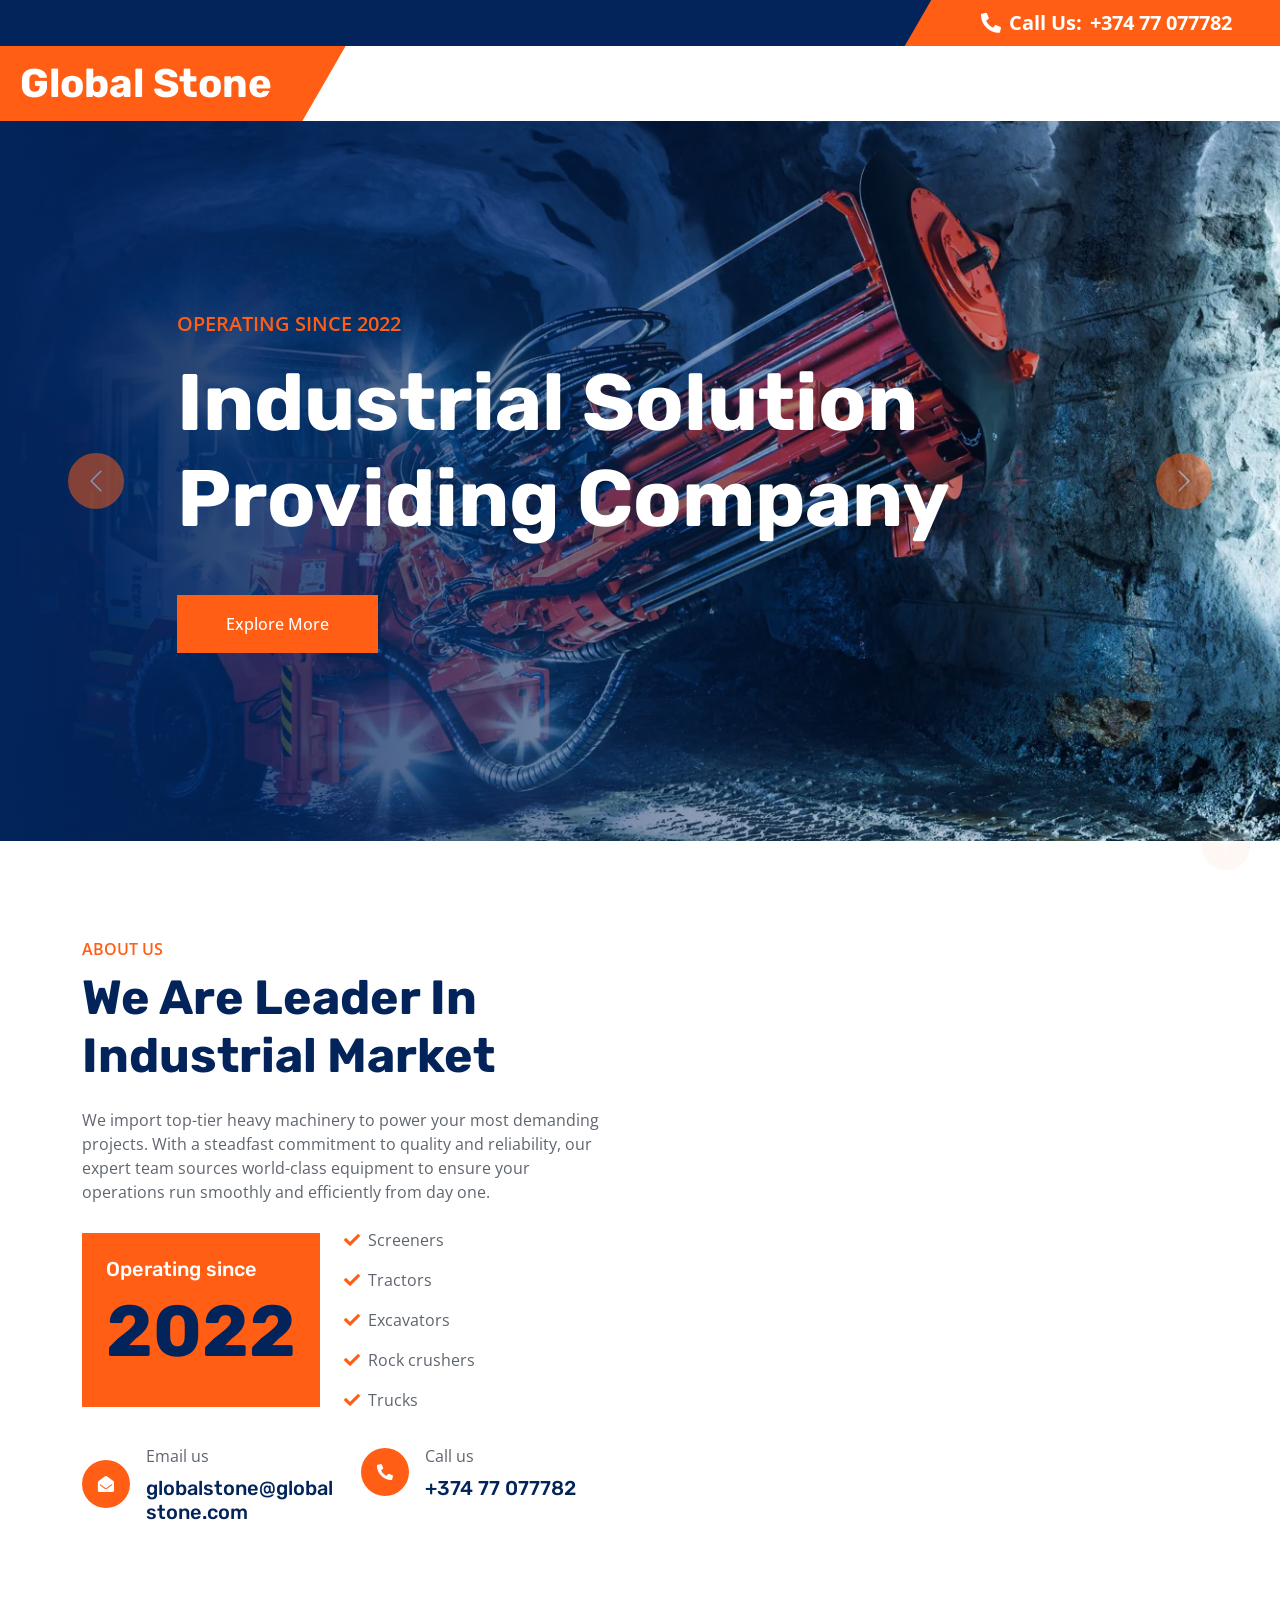
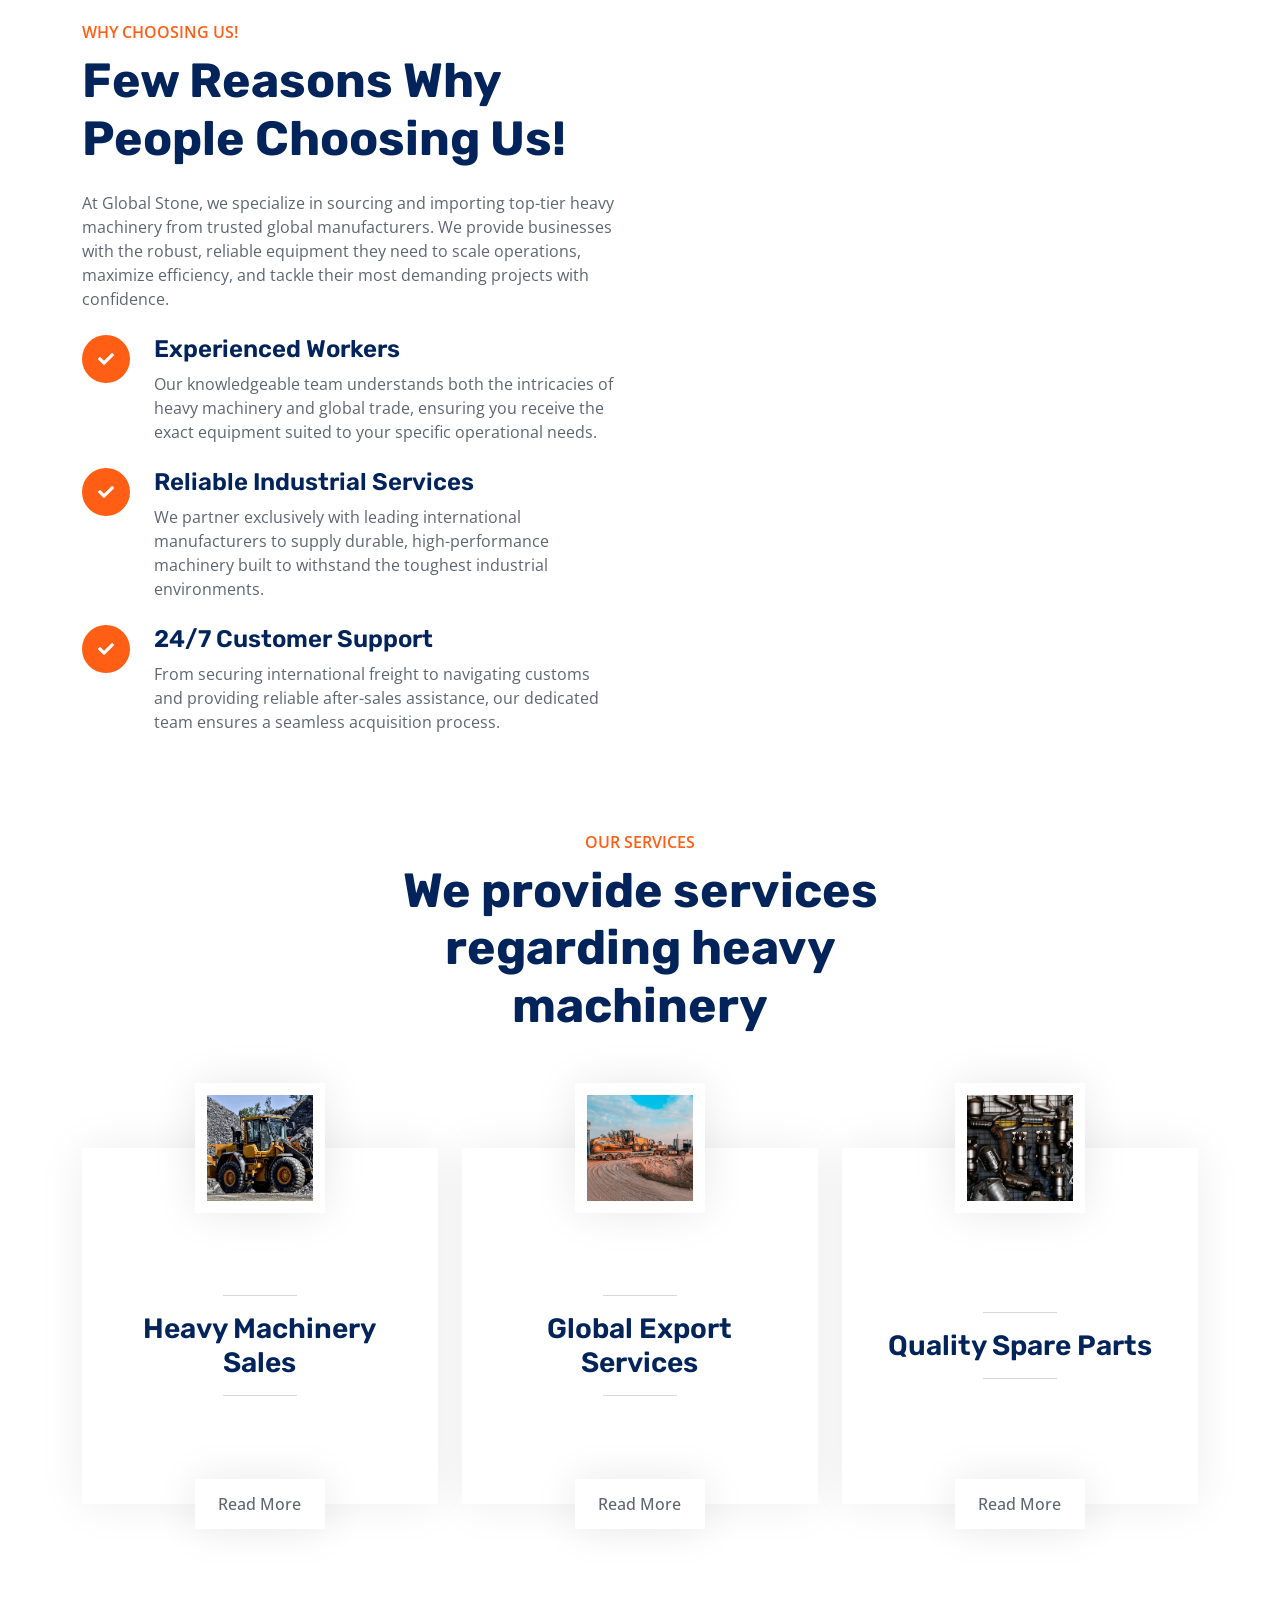
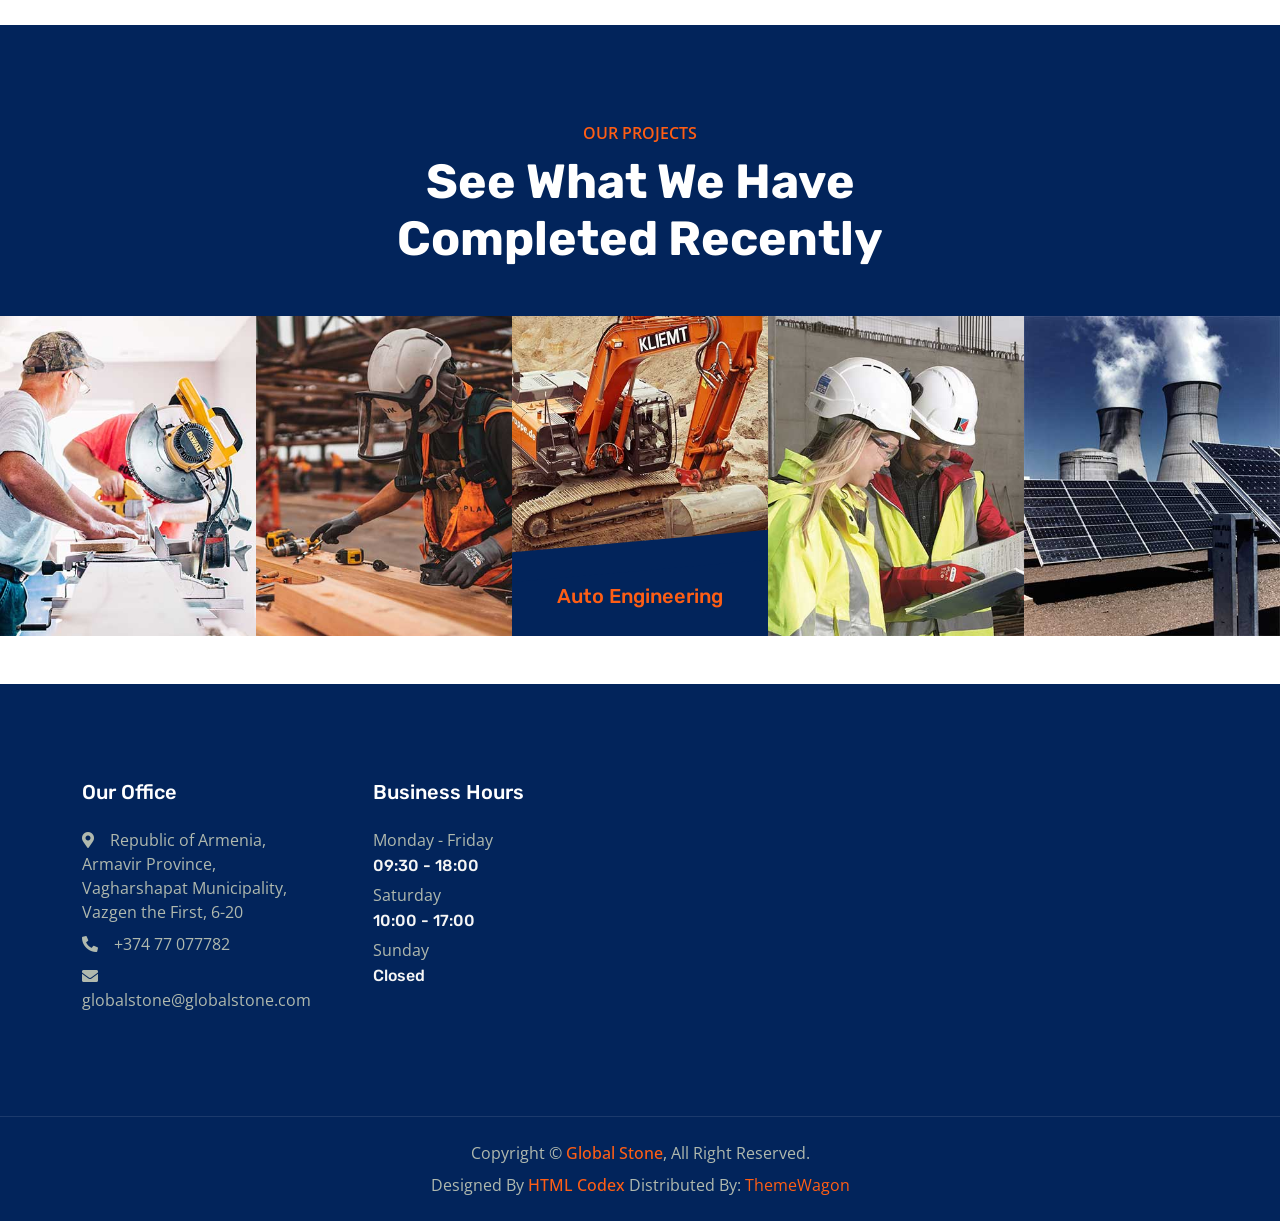
==== index.html @ d0076ed2 "some customization added" ====
<!DOCTYPE html>
<html lang="en">

<head>
    <meta charset="utf-8">
    <title>Global Stone - Heavy Machinery Exporter in Armenia</title>
    <meta content="width=device-width, initial-scale=1.0" name="viewport">
    <meta content="" name="description">

    <!-- Favicon -->
    <link href="img/favicon.ico" rel="icon">

    <!-- Google Web Fonts -->
    <link rel="preconnect" href="https://fonts.googleapis.com">
    <link rel="preconnect" href="https://fonts.gstatic.com" crossorigin>
    <link
        href="https://fonts.googleapis.com/css2?family=Open+Sans:wght@400;500;600&family=Rubik:wght@500;600;700&display=swap"
        rel="stylesheet">

    <!-- Icon Font Stylesheet -->
    <link href="https://cdnjs.cloudflare.com/ajax/libs/font-awesome/5.10.0/css/all.min.css" rel="stylesheet">
    <link href="https://cdn.jsdelivr.net/npm/bootstrap-icons@1.4.1/font/bootstrap-icons.css" rel="stylesheet">

    <!-- Libraries Stylesheet -->
    <link href="lib/animate/animate.min.css" rel="stylesheet">
    <link href="lib/owlcarousel/assets/owl.carousel.min.css" rel="stylesheet">

    <!-- Customized Bootstrap Stylesheet -->
    <link href="css/bootstrap.min.css" rel="stylesheet">

    <!-- Template Stylesheet -->
    <link href="css/style.css" rel="stylesheet">
</head>

<body>
    <!-- Spinner Start -->
    <div id="spinner"
        class="show bg-white position-fixed translate-middle w-100 vh-100 top-50 start-50 d-flex align-items-center justify-content-center">
        <div class="spinner-border text-primary" role="status" style="width: 3rem; height: 3rem;"></div>
    </div>
    <!-- Spinner End -->


    <!-- Topbar Start -->
    <div class="container-fluid bg-dark px-0">
        <div class="row g-0 d-none d-lg-flex">
            <div class="col-lg-6 ps-5 text-start">
                <div class="h-100 d-inline-flex align-items-center text-white">
                    <!-- <span>Follow Us:</span>
                    <a class="btn btn-link text-light" href=""><i class="fab fa-facebook-f"></i></a>
                    <a class="btn btn-link text-light" href=""><i class="fab fa-twitter"></i></a>
                    <a class="btn btn-link text-light" href=""><i class="fab fa-linkedin-in"></i></a>
                    <a class="btn btn-link text-light" href=""><i class="fab fa-instagram"></i></a> -->
                </div>
            </div>
            <div class="col-lg-6 text-end">
                <div class="h-100 topbar-right d-inline-flex align-items-center text-white py-2 px-5">
                    <span class="fs-5 fw-bold me-2"><i class="fa fa-phone-alt me-2"></i>Call Us:</span>
                    <span class="fs-5 fw-bold">+374 77 077782</span>
                </div>
            </div>
        </div>
    </div>
    <!-- Topbar End -->


    <!-- Navbar Start -->
    <nav class="navbar navbar-expand-lg bg-white navbar-light sticky-top py-0 pe-5">
        <a href="index.html" class="navbar-brand ps-5 me-0 small-padding">
            <h1 class="text-white m-0 font-size-24">Global Stone</h1>
        </a>
        <button type="button" class="navbar-toggler me-0" data-bs-toggle="collapse" data-bs-target="#navbarCollapse">
            <span class="navbar-toggler-icon"></span>
        </button>
        <!-- <div class="collapse navbar-collapse" id="navbarCollapse">
            <div class="navbar-nav ms-auto p-4 p-lg-0">
                <a href="index.html" class="nav-item nav-link active">Home</a>
                <a href="about.html" class="nav-item nav-link">About</a>
                <a href="service.html" class="nav-item nav-link">Services</a>
                <div class="nav-item dropdown">
                    <a href="#" class="nav-link dropdown-toggle" data-bs-toggle="dropdown">Pages</a>
                    <div class="dropdown-menu bg-light m-0">
                        <a href="project.html" class="dropdown-item">Projects</a>
                        <a href="feature.html" class="dropdown-item">Features</a>
                        <a href="team.html" class="dropdown-item">Our Team</a>
                        <a href="testimonial.html" class="dropdown-item">Testimonial</a>
                        <a href="404.html" class="dropdown-item">404 Page</a>
                    </div>
                </div>
                <a href="contact.html" class="nav-item nav-link">Contact</a>
            </div>
            <a href="" class="btn btn-primary px-3 d-none d-lg-block">Get A Quote</a>
        </div> -->
    </nav>
    <!-- Navbar End -->


    <!-- Carousel Start -->
    <div class="container-fluid px-0 mb-5">
        <div id="header-carousel" class="carousel slide" data-bs-ride="carousel">
            <div class="carousel-inner">
                <div class="carousel-item active">
                    <img class="w-100" src="img/carousel-1.webp" alt="Image">
                    <div class="carousel-caption">
                        <div class="container">
                            <div class="row justify-content-center">
                                <div class="col-lg-10 text-start">
                                    <p class="fs-5 fw-medium text-primary text-uppercase animated slideInRight">Operating since 2022</p>
                                    <h1 class="display-1 text-white mb-5 animated slideInRight">Industrial Solution
                                        Providing Company</h1>
                                    <a class="btn btn-primary py-3 px-5 animated slideInRight">Explore More</a>
                                </div>
                            </div>
                        </div>
                    </div>
                </div>
                <div class="carousel-item">
                    <img class="w-100" src="img/carousel-2.jpg" alt="Image">
                    <div class="carousel-caption">
                        <div class="container">
                            <div class="row justify-content-center">
                                <div class="col-lg-10 text-start">
                                    <p class="fs-5 fw-medium text-primary text-uppercase animated slideInRight">Operating since 2022</p>
                                    <h1 class="display-1 text-white mb-5 animated slideInRight">The Best Reliable
                                        Industry Solution</h1>
                                    <a class="btn btn-primary py-3 px-5 animated slideInRight">Explore More</a>
                                </div>
                            </div>
                        </div>
                    </div>
                </div>
            </div>
            <button class="carousel-control-prev" type="button" data-bs-target="#header-carousel" data-bs-slide="prev">
                <span class="carousel-control-prev-icon" aria-hidden="true"></span>
                <span class="visually-hidden">Previous</span>
            </button>
            <button class="carousel-control-next" type="button" data-bs-target="#header-carousel" data-bs-slide="next">
                <span class="carousel-control-next-icon" aria-hidden="true"></span>
                <span class="visually-hidden">Next</span>
            </button>
        </div>
    </div>
    <!-- Carousel End -->


    <!-- About Start -->
    <div class="container-xxl py-5">
        <div class="container">
            <div class="row g-5">
                <!-- <div class="col-lg-6">
                    <div class="row gx-3 h-100">
                        <div class="col-6 align-self-start wow fadeInUp" data-wow-delay="0.1s">
                            <img class="img-fluid" src="img/about-1.jpg">
                        </div>
                        <div class="col-6 align-self-end wow fadeInDown" data-wow-delay="0.1s">
                            <img class="img-fluid" src="img/about-2.jpg">
                        </div>
                    </div>
                </div> -->
                <div class="col-lg-6 wow fadeIn" data-wow-delay="0.5s">
                    <p class="fw-medium text-uppercase text-primary mb-2">About Us</p>
                    <h1 class="display-5 mb-4">We Are Leader In Industrial Market</h1>
                    <p class="mb-4">We import top-tier heavy machinery to power your most demanding projects. With a steadfast commitment to quality and reliability, our expert team sources world-class equipment to ensure your operations run smoothly and efficiently from day one.
                    </p>
                    <div class="d-flex align-items-center mb-4">
                        <div class="flex-shrink-0 bg-primary p-4">
                            <!-- <h5 class="text-white">Years of</h5> -->
                            <h5 class="text-white">Operating since</h5>
                            <h1 class="display-2">2022</h1>

                        </div>
                        <div class="ms-4">
                            <p><i class="fa fa-check text-primary me-2"></i>Screeners</p>
                            <p><i class="fa fa-check text-primary me-2"></i>Tractors</p>
                            <p><i class="fa fa-check text-primary me-2"></i>Excavators</p>
                            <p><i class="fa fa-check text-primary me-2"></i>Rock crushers</p>
                            <p class="mb-0"><i class="fa fa-check text-primary me-2"></i>Trucks</p>
                        </div>
                    </div>
                    <div class="row pt-2">
                        <div class="col-sm-6">
                            <div class="d-flex align-items-center">
                                <div class="flex-shrink-0 btn-lg-square rounded-circle bg-primary">
                                    <i class="fa fa-envelope-open text-white"></i>
                                </div>
                                <div class="ms-3">
                                    <p class="mb-2">Email us</p>
                                    <h5 class="mb-0 wrap-word">globalstone@globalstone.com</h5>
                                </div>
                            </div>
                        </div>
                        <div class="col-sm-6">
                            <div class="d-flex align-items-center">
                                <div class="flex-shrink-0 btn-lg-square rounded-circle bg-primary">
                                    <i class="fa fa-phone-alt text-white"></i>
                                </div>
                                <div class="ms-3">
                                    <p class="mb-2">Call us</p>
                                    <h5 class="mb-0">+374 77 077782</h5>
                                </div>
                            </div>
                        </div>
                    </div>
                </div>
            </div>
        </div>
    </div>
    <!-- About End -->


    <!-- Facts Start -->
    <!-- <div class="container-fluid facts my-5 p-5">
        <div class="row g-5">
            <div class="col-md-6 col-xl-3 wow fadeIn" data-wow-delay="0.1s">
                <div class="text-center border p-5">
                    <i class="fa fa-certificate fa-3x text-white mb-3"></i>
                    <h1 class="display-2 text-primary mb-0" data-toggle="counter-up">25</h1>
                    <span class="fs-5 fw-semi-bold text-white">Years Experience</span>
                </div>
            </div>
            <div class="col-md-6 col-xl-3 wow fadeIn" data-wow-delay="0.3s">
                <div class="text-center border p-5">
                    <i class="fa fa-users-cog fa-3x text-white mb-3"></i>
                    <h1 class="display-2 text-primary mb-0" data-toggle="counter-up">135</h1>
                    <span class="fs-5 fw-semi-bold text-white">Team Members</span>
                </div>
            </div>
            <div class="col-md-6 col-xl-3 wow fadeIn" data-wow-delay="0.5s">
                <div class="text-center border p-5">
                    <i class="fa fa-users fa-3x text-white mb-3"></i>
                    <h1 class="display-2 text-primary mb-0" data-toggle="counter-up">957</h1>
                    <span class="fs-5 fw-semi-bold text-white">Happy Clients</span>
                </div>
            </div>
            <div class="col-md-6 col-xl-3 wow fadeIn" data-wow-delay="0.7s">
                <div class="text-center border p-5">
                    <i class="fa fa-check-double fa-3x text-white mb-3"></i>
                    <h1 class="display-2 text-primary mb-0" data-toggle="counter-up">1839</h1>
                    <span class="fs-5 fw-semi-bold text-white">Projects Done</span>
                </div>
            </div>
        </div>
    </div> -->
    <!-- Facts End -->


    <!-- Features Start -->
    <div class="container-xxl py-5">
        <div class="container">
            <div class="row g-5 align-items-center">
                <!-- <div class="col-lg-6 wow fadeInUp" data-wow-delay="0.1s">
                    <div class="position-relative me-lg-4">
                        <img class="img-fluid w-100" src="img/feature.jpg" alt="">
                        <span
                            class="position-absolute top-50 start-100 translate-middle bg-white rounded-circle d-none d-lg-block"
                            style="width: 120px; height: 120px;"></span>
                        <button type="button" class="btn-play" data-bs-toggle="modal"
                            data-src="https://www.youtube.com/embed/DWRcNpR6Kdc" data-bs-target="#videoModal">
                            <span></span>
                        </button>
                    </div>
                </div> -->
                <div class="col-lg-6 wow fadeInUp" data-wow-delay="0.5s">
                    <p class="fw-medium text-uppercase text-primary mb-2">Why Choosing Us!</p>
                    <h1 class="display-5 mb-4">Few Reasons Why People Choosing Us!</h1>
                    <p class="mb-4">At Global Stone, we specialize in sourcing and importing top-tier heavy machinery from trusted global manufacturers. We provide businesses with the robust, reliable equipment they need to scale operations, maximize efficiency, and tackle their most demanding projects with confidence.
                    </p>
                    <div class="row gy-4">
                        <div class="col-12">
                            <div class="d-flex">
                                <div class="flex-shrink-0 btn-lg-square rounded-circle bg-primary">
                                    <i class="fa fa-check text-white"></i>
                                </div>
                                <div class="ms-4">
                                    <h4>Experienced Workers</h4>
                                    <span>Our knowledgeable team understands both the intricacies of heavy machinery and global trade, ensuring you receive the exact equipment suited to your specific operational needs.</span>
                                </div>
                            </div>
                        </div>
                        <div class="col-12">
                            <div class="d-flex">
                                <div class="flex-shrink-0 btn-lg-square rounded-circle bg-primary">
                                    <i class="fa fa-check text-white"></i>
                                </div>
                                <div class="ms-4">
                                    <h4>Reliable Industrial Services</h4>
                                    <span>We partner exclusively with leading international manufacturers to supply durable, high-performance machinery built to withstand the toughest industrial environments.</span>
                                </div>
                            </div>
                        </div>
                        <div class="col-12">
                            <div class="d-flex">
                                <div class="flex-shrink-0 btn-lg-square rounded-circle bg-primary">
                                    <i class="fa fa-check text-white"></i>
                                </div>
                                <div class="ms-4">
                                    <h4>24/7 Customer Support</h4>
                                    <span>From securing international freight to navigating customs and providing reliable after-sales assistance, our dedicated team ensures a seamless acquisition process.</span>
                                </div>
                            </div>
                        </div>
                    </div>
                </div>
            </div>
        </div>
    </div>
    <!-- Features End -->


    <!-- Video Modal Start -->
    <div class="modal modal-video fade" id="videoModal" tabindex="-1" aria-labelledby="exampleModalLabel"
        aria-hidden="true">
        <div class="modal-dialog">
            <div class="modal-content rounded-0">
                <div class="modal-header">
                    <h3 class="modal-title" id="exampleModalLabel">Youtube Video</h3>
                    <button type="button" class="btn-close" data-bs-dismiss="modal" aria-label="Close"></button>
                </div>
                <div class="modal-body">
                    <!-- 16:9 aspect ratio -->
                    <div class="ratio ratio-16x9">
                        <iframe class="embed-responsive-item" src="" id="video" allowfullscreen
                            allowscriptaccess="always" allow="autoplay"></iframe>
                    </div>
                </div>
            </div>
        </div>
    </div>
    <!-- Video Modal End -->


    <!-- Service Start -->
    <div class="container-xxl py-5">
        <div class="container">
            <div class="text-center mx-auto pb-4 wow fadeInUp" data-wow-delay="0.1s" style="max-width: 600px;">
                <p class="fw-medium text-uppercase text-primary mb-2">Our Services</p>
                <h1 class="display-5 mb-4">We provide services regarding heavy machinery</h1>
            </div>
            <div class="row gy-5 gx-4">
                <div class="col-md-6 col-lg-4 wow fadeInUp" data-wow-delay="0.1s">
                    <div class="service-item">
                        <img class="img-fluid" src="img/thumb_input.webp" alt="">
                        <div class="service-img">
                            <img class="img-fluid" src="img/thumb_input.webp" alt="">
                        </div>
                        <div class="service-detail">
                            <div class="service-title">
                                <hr class="w-25">
                                <h3 class="mb-0">Heavy Machinery Sales</h3>
                                <hr class="w-25">
                            </div>
                            <div class="service-text">
                                <p class="text-white mb-0">Sourcing and supplying top-tier heavy machinery for your project needs.</p>
                            </div>
                        </div>
                        <a class="btn btn-light read-more">Read More</a>
                    </div>
                </div>
                <div class="col-md-6 col-lg-4 wow fadeInUp" data-wow-delay="0.3s">
                    <div class="service-item">
                        <img class="img-fluid" src="img/thumb_input_2.webp" alt="">
                        <div class="service-img">
                            <img class="img-fluid" src="img/thumb_input_2.webp" alt="">
                        </div>
                        <div class="service-detail">
                            <div class="service-title">
                                <hr class="w-25">
                                <h3 class="mb-0">Global Export Services</h3>
                                <hr class="w-25">
                            </div>
                            <div class="service-text">
                                <p class="text-white mb-0">Facilitating seamless global logistics and delivery of industrial equipment.</p>
                            </div>
                        </div>
                        <a class="btn btn-light read-more">Read More</a>
                    </div>
                </div>
                <div class="col-md-6 col-lg-4 wow fadeInUp" data-wow-delay="0.5s">
                    <div class="service-item">
                        <img class="img-fluid" src="img/thumb_input_3.webp" alt="">
                        <div class="service-img">
                            <img class="img-fluid" src="img/thumb_input_3.webp" alt="">
                        </div>
                        <div class="service-detail">
                            <div class="service-title">
                                <hr class="w-25">
                                <h3 class="mb-0">Quality Spare Parts</h3>
                                <hr class="w-25">
                            </div>
                            <div class="service-text">
                                <p class="text-white mb-0">Providing reliable, high-quality components to keep your operations running and minimize downtime.</p>
                            </div>
                        </div>
                        <a class="btn btn-light read-more">Read More</a>
                    </div>
                </div>
            </div>
        </div>
    </div>
    <!-- Service End -->


    <!-- Project Start -->
    <div class="container-fluid bg-dark pt-5 my-5 px-0">
        <div class="text-center mx-auto mt-5 wow fadeIn" data-wow-delay="0.1s" style="max-width: 600px;">
            <p class="fw-medium text-uppercase text-primary mb-2">Our Projects</p>
            <h1 class="display-5 text-white mb-5">See What We Have Completed Recently</h1>
        </div>
        <div class="owl-carousel project-carousel wow fadeIn" data-wow-delay="0.1s">
            <a class="project-item" href="">
                <img class="img-fluid" src="img/project-1.jpg" alt="">
                <div class="project-title">
                    <h5 class="text-primary mb-0">Auto Engineering</h5>
                </div>
            </a>
            <a class="project-item" href="">
                <img class="img-fluid" src="img/project-2.jpg" alt="">
                <div class="project-title">
                    <h5 class="text-primary mb-0">Civil Engineering</h5>
                </div>
            </a>
            <a class="project-item" href="">
                <img class="img-fluid" src="img/project-3.jpg" alt="">
                <div class="project-title">
                    <h5 class="text-primary mb-0">Gas Engineering</h5>
                </div>
            </a>
            <a class="project-item" href="">
                <img class="img-fluid" src="img/project-4.jpg" alt="">
                <div class="project-title">
                    <h5 class="text-primary mb-0">Power Engineering</h5>
                </div>
            </a>
            <a class="project-item" href="">
                <img class="img-fluid" src="img/project-5.jpg" alt="">
                <div class="project-title">
                    <h5 class="text-primary mb-0">Energy Engineering</h5>
                </div>
            </a>
            <a class="project-item" href="">
                <img class="img-fluid" src="img/project-6.jpg" alt="">
                <div class="project-title">
                    <h5 class="text-primary mb-0">Water Engineering</h5>
                </div>
            </a>
        </div>
    </div>
    <!-- Project End -->


    <!-- Team Start -->
    <!-- <div class="container-xxl py-5">
        <div class="container">
            <div class="text-center mx-auto wow fadeInUp" data-wow-delay="0.1s" style="max-width: 600px;">
                <p class="fw-medium text-uppercase text-primary mb-2">Our Team</p>
                <h1 class="display-5 mb-5">Dedicated Team Members</h1>
            </div>
            <div class="row g-4">
                <div class="col-lg-4 col-md-6 wow fadeInUp" data-wow-delay="0.1s">
                    <div class="team-item">
                        <img class="img-fluid" src="img/team-1.jpg" alt="">
                        <div class="d-flex">
                            <div class="flex-shrink-0 btn-square bg-primary" style="width: 90px; height: 90px;">
                                <i class="fa fa-2x fa-share text-white"></i>
                            </div>
                            <div class="position-relative overflow-hidden bg-light d-flex flex-column justify-content-center w-100 ps-4"
                                style="height: 90px;">
                                <h5>Rob Miller</h5>
                                <span class="text-primary">CEO & Founder</span>
                                <div class="team-social">
                                    <a class="btn btn-square btn-dark rounded-circle mx-1" href=""><i
                                            class="fab fa-facebook-f"></i></a>
                                    <a class="btn btn-square btn-dark rounded-circle mx-1" href=""><i
                                            class="fab fa-twitter"></i></a>
                                    <a class="btn btn-square btn-dark rounded-circle mx-1" href=""><i
                                            class="fab fa-instagram"></i></a>
                                </div>
                            </div>
                        </div>
                    </div>
                </div>
                <div class="col-lg-4 col-md-6 wow fadeInUp" data-wow-delay="0.3s">
                    <div class="team-item">
                        <img class="img-fluid" src="img/team-2.jpg" alt="">
                        <div class="d-flex">
                            <div class="flex-shrink-0 btn-square bg-primary" style="width: 90px; height: 90px;">
                                <i class="fa fa-2x fa-share text-white"></i>
                            </div>
                            <div class="position-relative overflow-hidden bg-light d-flex flex-column justify-content-center w-100 ps-4"
                                style="height: 90px;">
                                <h5>Adam Crew</h5>
                                <span class="text-primary">Project Manager</span>
                                <div class="team-social">
                                    <a class="btn btn-square btn-dark rounded-circle mx-1" href=""><i
                                            class="fab fa-facebook-f"></i></a>
                                    <a class="btn btn-square btn-dark rounded-circle mx-1" href=""><i
                                            class="fab fa-twitter"></i></a>
                                    <a class="btn btn-square btn-dark rounded-circle mx-1" href=""><i
                                            class="fab fa-instagram"></i></a>
                                </div>
                            </div>
                        </div>
                    </div>
                </div>
                <div class="col-lg-4 col-md-6 wow fadeInUp" data-wow-delay="0.5s">
                    <div class="team-item">
                        <img class="img-fluid" src="img/team-3.jpg" alt="">
                        <div class="d-flex">
                            <div class="flex-shrink-0 btn-square bg-primary" style="width: 90px; height: 90px;">
                                <i class="fa fa-2x fa-share text-white"></i>
                            </div>
                            <div class="position-relative overflow-hidden bg-light d-flex flex-column justify-content-center w-100 ps-4"
                                style="height: 90px;">
                                <h5>Peter Farel</h5>
                                <span class="text-primary">Engineer</span>
                                <div class="team-social">
                                    <a class="btn btn-square btn-dark rounded-circle mx-1" href=""><i
                                            class="fab fa-facebook-f"></i></a>
                                    <a class="btn btn-square btn-dark rounded-circle mx-1" href=""><i
                                            class="fab fa-twitter"></i></a>
                                    <a class="btn btn-square btn-dark rounded-circle mx-1" href=""><i
                                            class="fab fa-instagram"></i></a>
                                </div>
                            </div>
                        </div>
                    </div>
                </div>
            </div>
        </div>
    </div> -->
    <!-- Team End -->


    <!-- Testimonial Start -->
    <!-- <div class="container-xxl py-5">
        <div class="container">
            <div class="text-center mx-auto wow fadeInUp" data-wow-delay="0.1s" style="max-width: 600px;">
                <p class="fw-medium text-uppercase text-primary mb-2">Testimonial</p>
                <h1 class="display-5 mb-5">What Our Clients Say!</h1>
            </div>
            <div class="owl-carousel testimonial-carousel wow fadeInUp" data-wow-delay="0.1s">
                <div class="testimonial-item text-center">
                    <div class="testimonial-img position-relative">
                        <img class="img-fluid rounded-circle mx-auto mb-5" src="img/testimonial-1.jpg">
                        <div class="btn-square bg-primary rounded-circle">
                            <i class="fa fa-quote-left text-white"></i>
                        </div>
                    </div>
                    <div class="testimonial-text text-center rounded p-4">
                        <p>Clita clita tempor justo dolor ipsum amet kasd amet duo justo duo duo labore sed sed. Magna
                            ut diam sit et amet stet eos sed clita erat magna elitr erat sit sit erat at rebum justo sea
                            clita.</p>
                        <h5 class="mb-1">Client Name</h5>
                        <span class="fst-italic">Profession</span>
                    </div>
                </div>
                <div class="testimonial-item text-center">
                    <div class="testimonial-img position-relative">
                        <img class="img-fluid rounded-circle mx-auto mb-5" src="img/testimonial-2.jpg">
                        <div class="btn-square bg-primary rounded-circle">
                            <i class="fa fa-quote-left text-white"></i>
                        </div>
                    </div>
                    <div class="testimonial-text text-center rounded p-4">
                        <p>Clita clita tempor justo dolor ipsum amet kasd amet duo justo duo duo labore sed sed. Magna
                            ut diam sit et amet stet eos sed clita erat magna elitr erat sit sit erat at rebum justo sea
                            clita.</p>
                        <h5 class="mb-1">Client Name</h5>
                        <span class="fst-italic">Profession</span>
                    </div>
                </div>
                <div class="testimonial-item text-center">
                    <div class="testimonial-img position-relative">
                        <img class="img-fluid rounded-circle mx-auto mb-5" src="img/testimonial-3.jpg">
                        <div class="btn-square bg-primary rounded-circle">
                            <i class="fa fa-quote-left text-white"></i>
                        </div>
                    </div>
                    <div class="testimonial-text text-center rounded p-4">
                        <p>Clita clita tempor justo dolor ipsum amet kasd amet duo justo duo duo labore sed sed. Magna
                            ut diam sit et amet stet eos sed clita erat magna elitr erat sit sit erat at rebum justo sea
                            clita.</p>
                        <h5 class="mb-1">Client Name</h5>
                        <span class="fst-italic">Profession</span>
                    </div>
                </div>
            </div>
        </div>
    </div> -->
    <!-- Testimonial End -->


    <!-- Footer Start -->
    <div class="container-fluid bg-dark footer mt-5 py-5 wow fadeIn" data-wow-delay="0.1s">
        <div class="container py-5">
            <div class="row g-5">
                <div class="col-lg-3 col-md-6">
                    <h5 class="text-white mb-4">Our Office</h5>
                    <p class="mb-2"><i class="fa fa-map-marker-alt me-3"></i>Republic of Armenia, Armavir Province, Vagharshapat Municipality, Vazgen the First, 6-20</p>
                    <p class="mb-2"><i class="fa fa-phone-alt me-3"></i>+374 77 077782</p>
                    <p class="mb-2"><i class="fa fa-envelope me-3"></i>globalstone@globalstone.com</p>
                    <!-- <div class="d-flex pt-3">
                        <a class="btn btn-square btn-primary rounded-circle me-2" href=""><i
                                class="fab fa-twitter"></i></a>
                        <a class="btn btn-square btn-primary rounded-circle me-2" href=""><i
                                class="fab fa-facebook-f"></i></a>
                        <a class="btn btn-square btn-primary rounded-circle me-2" href=""><i
                                class="fab fa-youtube"></i></a>
                        <a class="btn btn-square btn-primary rounded-circle me-2" href=""><i
                                class="fab fa-linkedin-in"></i></a>
                    </div> -->
                </div>
                <!-- <div class="col-lg-3 col-md-6">
                    <h5 class="text-white mb-4">Quick Links</h5>
                    <a class="btn btn-link" href="">About Us</a>
                    <a class="btn btn-link" href="">Contact Us</a>
                    <a class="btn btn-link" href="">Our Services</a>
                    <a class="btn btn-link" href="">Terms & Condition</a>
                    <a class="btn btn-link" href="">Support</a>
                </div> -->
                <div class="col-lg-3 col-md-6">
                    <h5 class="text-white mb-4">Business Hours</h5>
                    <p class="mb-1">Monday - Friday</p>
                    <h6 class="text-light">09:30 - 18:00</h6>
                    <p class="mb-1">Saturday</p>
                    <h6 class="text-light">10:00 - 17:00</h6>
                    <p class="mb-1">Sunday</p>
                    <h6 class="text-light">Closed</h6>
                </div>
                <!-- <div class="col-lg-3 col-md-6">
                    <h5 class="text-white mb-4">Newsletter</h5>
                    <p>Dolor amet sit justo amet elitr clita ipsum elitr est.</p>
                    <div class="position-relative w-100">
                        <input class="form-control bg-transparent w-100 py-3 ps-4 pe-5" type="text"
                            placeholder="Your email">
                        <button type="button"
                            class="btn btn-primary py-2 position-absolute top-0 end-0 mt-2 me-2">SignUp</button>
                    </div>
                </div> -->
            </div>
        </div>
    </div>
    <!-- Footer End -->


    <!-- Copyright Start -->
    <div class="container-fluid copyright bg-dark py-4">
        <div class="container text-center">
            <p class="mb-2">Copyright &copy; <a class="fw-semi-bold">Global Stone</a>, All Right Reserved.
            </p>
            <!--/*** This template is free as long as you keep the footer author’s credit link/attribution link/backlink. If you'd like to use the template without the footer author’s credit link/attribution link/backlink, you can purchase the Credit Removal License from "https://htmlcodex.com/credit-removal". Thank you for your support. ***/-->
            <p class="mb-0">Designed By <a class="fw-semi-bold" href="https://htmlcodex.com">HTML Codex</a> Distributed
                By: <a href="https://themewagon.com">ThemeWagon</a> </p>
        </div>
    </div>
    <!-- Copyright End -->


    <!-- Back to Top -->
    <a href="#" class="btn btn-lg btn-primary btn-lg-square rounded-circle back-to-top"><i
            class="bi bi-arrow-up"></i></a>


    <!-- JavaScript Libraries -->
    <script src="https://code.jquery.com/jquery-3.4.1.min.js"></script>
    <script src="https://cdn.jsdelivr.net/npm/bootstrap@5.0.0/dist/js/bootstrap.bundle.min.js"></script>
    <script src="lib/wow/wow.min.js"></script>
    <script src="lib/easing/easing.min.js"></script>
    <script src="lib/waypoints/waypoints.min.js"></script>
    <script src="lib/owlcarousel/owl.carousel.min.js"></script>
    <script src="lib/counterup/counterup.min.js"></script>

    <!-- Template Javascript -->
    <script src="js/main.js"></script>
</body>

</html>
---- css/style.css ----
/********** Template CSS **********/
:root {
    --primary: #FF5E14;
    --secondary: #5F656F;
    --light: #F5F5F5;
    --dark: #02245B;
}

.back-to-top {
    position: fixed;
    display: none;
    right: 30px;
    bottom: 30px;
    z-index: 99;
}

h1,
h2,
.h1,
.h2,
.fw-bold {
    font-weight: 700 !important;
}

h3,
h4,
.h3,
.h4,
.fw-medium {
    font-weight: 600 !important;
}

h5,
h6,
.h5,
.h6,
.fw-semi-bold {
    font-weight: 500 !important;
}


/*** Spinner ***/
#spinner {
    opacity: 0;
    visibility: hidden;
    transition: opacity .5s ease-out, visibility 0s linear .5s;
    z-index: 99999;
}

#spinner.show {
    transition: opacity .5s ease-out, visibility 0s linear 0s;
    visibility: visible;
    opacity: 1;
}


/*** Button ***/
.btn {
    transition: .5s;
    font-weight: 500;
}

.btn-primary,
.btn-outline-primary:hover {
    color: #FFFFFF;
}

.btn-square {
    width: 38px;
    height: 38px;
}

.btn-sm-square {
    width: 32px;
    height: 32px;
}

.btn-lg-square {
    width: 48px;
    height: 48px;
}

.btn-square,
.btn-sm-square,
.btn-lg-square {
    padding: 0;
    display: flex;
    align-items: center;
    justify-content: center;
    font-weight: normal;
}


.topbar-right {
    position: relative;
    background: var(--primary);
}

.topbar-right::before {
    position: absolute;
    content: "";
    width: 30px;
    height: 100%;
    top: 0;
    left: -15px;
    transform: skewX(-30deg);
    background-color: var(--primary);
}


/*** Navbar ***/
.navbar.sticky-top {
    top: -100px;
    transition: .5s;
}

.navbar .navbar-brand {
    position: relative;
    padding-right: 50px;
    height: 75px;
    display: flex;
    align-items: center;
    background: var(--primary);
}

.navbar .navbar-brand::after {
    position: absolute;
    content: "";
    width: 50px;
    height: 100%;
    top: 0;
    right: -25px;
    transform: skewX(-30deg);
    background-color: var(--primary);
}

.navbar .navbar-nav .nav-link {
    margin-right: 35px;
    padding: 20px 0;
    color: var(--dark);
    font-size: 18px;
    font-weight: 500;
    outline: none;
}

.navbar .navbar-nav .nav-link:hover,
.navbar .navbar-nav .nav-link.active {
    color: var(--primary);
}

.navbar .dropdown-toggle::after {
    border: none;
    content: "\f107";
    font-family: "Font Awesome 5 Free";
    font-weight: 900;
    vertical-align: middle;
    margin-left: 8px;
}

@media (max-width: 991.98px) {
    .navbar .navbar-nav .nav-link  {
        margin-right: 0;
        padding: 10px 0;
    }

    .navbar .navbar-nav {
        border-top: 1px solid #EEEEEE;
    }
}

@media (min-width: 992px) {
    .navbar .nav-item .dropdown-menu {
        display: block;
        border: none;
        margin-top: 0;
        top: 150%;
        opacity: 0;
        visibility: hidden;
        transition: .5s;
    }

    .navbar .nav-item:hover .dropdown-menu {
        top: 100%;
        visibility: visible;
        transition: .5s;
        opacity: 1;
    }
}


/*** Header ***/
.carousel-caption {
    top: 0;
    left: 0;
    right: 0;
    bottom: 0;
    display: flex;
    align-items: center;
    background: linear-gradient(to right, rgba(2, 36, 91, 1) 0%, rgba(2, 36, 91, 0) 100%);
    z-index: 1;
}

.carousel-control-prev,
.carousel-control-next {
    width: 15%;
}

.carousel-control-prev-icon,
.carousel-control-next-icon {
    width: 3.5rem;
    height: 3.5rem;
    background-color: var(--primary);
    border: 15px solid var(--primary);
    border-radius: 3.5rem;
}

@media (max-width: 768px) {
    #header-carousel .carousel-item {
        position: relative;
        min-height: 450px;
    }
    
    #header-carousel .carousel-item img {
        position: absolute;
        width: 100%;
        height: 100%;
        object-fit: cover;
    }
}

.page-header {
    background: linear-gradient(to right, rgba(2, 36, 91, 1) 0%, rgba(2, 36, 91, 0) 100%), url(../img/carousel-2.jpg) center center no-repeat;
    background-size: cover;
}

.page-header .breadcrumb-item+.breadcrumb-item::before {
    color: var(--light);
}

.page-header .breadcrumb-item,
.page-header .breadcrumb-item a {
    font-size: 18px;
    color: var(--light);
}


/*** Facts ***/
.facts {
    position: relative;
    margin: 6rem 0;
    background: var(--dark);
}

.facts .border {
    border-color: rgba(255, 255, 255, .1) !important;
}


/*** Features ***/
.btn-play {
    position: absolute;
    top: 50%;
    right: -30px;
    transform: translateY(-50%);
    display: block;
    box-sizing: content-box;
    width: 16px;
    height: 26px;
    border-radius: 100%;
    border: none;
    outline: none !important;
    padding: 18px 20px 20px 28px;
    background: var(--primary);
}

@media (max-width: 992px) {
    .btn-play {
        left: 50%;
        right: auto;
        transform: translate(-50%, -50%);
    }
}

.btn-play:before {
    content: "";
    position: absolute;
    z-index: 0;
    left: 50%;
    top: 50%;
    transform: translateX(-50%) translateY(-50%);
    display: block;
    width: 60px;
    height: 60px;
    background: var(--primary);
    border-radius: 100%;
    animation: pulse-border 1500ms ease-out infinite;
}

.btn-play:after {
    content: "";
    position: absolute;
    z-index: 1;
    left: 50%;
    top: 50%;
    transform: translateX(-50%) translateY(-50%);
    display: block;
    width: 60px;
    height: 60px;
    background: var(--primary);
    border-radius: 100%;
    transition: all 200ms;
}

.btn-play span {
    display: block;
    position: relative;
    z-index: 3;
    width: 0;
    height: 0;
    left: -1px;
    border-left: 16px solid #FFFFFF;
    border-top: 11px solid transparent;
    border-bottom: 11px solid transparent;
}

@keyframes pulse-border {
    0% {
        transform: translateX(-50%) translateY(-50%) translateZ(0) scale(1);
        opacity: 1;
    }

    100% {
        transform: translateX(-50%) translateY(-50%) translateZ(0) scale(2);
        opacity: 0;
    }
}

.modal-video .modal-dialog {
    position: relative;
    max-width: 800px;
    margin: 60px auto 0 auto;
}

.modal-video .modal-body {
    position: relative;
    padding: 0px;
}

.modal-video .close {
    position: absolute;
    width: 30px;
    height: 30px;
    right: 0px;
    top: -30px;
    z-index: 999;
    font-size: 30px;
    font-weight: normal;
    color: #FFFFFF;
    background: #000000;
    opacity: 1;
}


/*** Service ***/
.service-item {
    position: relative;
    margin: 65px 0 25px 0;
    box-shadow: 0 0 45px rgba(0, 0, 0, .07);
}

.service-item .service-img {
    position: absolute;
    padding: 12px;
    width: 130px;
    height: 130px;
    top: -65px;
    left: 50%;
    transform: translateX(-50%);
    background: #FFFFFF;
    box-shadow: 0 0 45px rgba(0, 0, 0, .09);
    z-index: 2;
}

.service-item .service-detail {
    position: absolute;
    width: 100%;
    height: 100%;
    top: 0;
    left: 0;
    overflow: hidden;
    z-index: 1;
}

.service-item .service-title {
    position: absolute;
    padding: 65px 30px 25px 30px;
    width: 100%;
    height: 100%;
    top: 0;
    left: 0;
    display: flex;
    flex-direction: column;
    align-items: center;
    justify-content: center;
    text-align: center;
    background: #FFFFFF;
    transition: .5s;
}

.service-item:hover .service-title {
    top: -100%;
}

.service-item .service-text {
    position: absolute;
    overflow: hidden;
    padding: 65px 30px 25px 30px;
    width: 100%;
    height: 100%;
    top: 100%;
    left: 0;
    display: flex;
    align-items: center;
    text-align: center;
    background: rgba(2, 36, 91, .7);
    transition: .5s;
}

.service-item:hover .service-text {
    top: 0;
}

.service-item .service-text::before {
    position: absolute;
    content: "";
    width: 100%;
    height: 100px;
    top: -100%;
    left: 0;
    transform: skewY(-12deg);
    background: #FFFFFF;
    transition: .5s;
}

.service-item:hover .service-text::before {
    top: -55px;
}

.service-item .btn {
    position: absolute;
    width: 130px;
    height: 50px;
    left: 50%;
    bottom: -25px;
    transform: translateX(-50%);
    display: flex;
    align-items: center;
    justify-content: center;
    color: var(--secondary);
    background: #FFFFFF;
    border: none;
    box-shadow: 0 0 45px rgba(0, 0, 0, .09);
    z-index: 2;
}

.service-item .btn:hover {
    color: #FFFFFF;
    background: var(--primary);
}


/*** Project ***/
.project-carousel {
    position: relative;
    background: var(--dark);
}

.project-item {
    position: relative;
    display: block;
}

.project-item img {
    transition: .5s;
}

.project-item:hover img,
.project-carousel .owl-item.center img {
    margin-top: -60px;
}

.project-item .project-title {
    position: absolute;
    padding: 0 15px;
    width: 100%;
    height: 80px;
    bottom: -110px;
    left: 0;
    display: flex;
    align-items: center;
    justify-content: center;
    text-align: center;
    background: var(--dark);
    transition: .5s;
}

.project-item:hover .project-title,
.project-carousel .owl-item.center .project-title  {
    bottom: -60px;
}

.project-item .project-title::before {
    position: absolute;
    content: "";
    width: 100%;
    height: 30px;
    top: -15px;
    left: 0;
    transform: skewY(-5deg);
    background: var(--dark);
    transition: .5s;
}

.project-carousel .owl-nav {
    position: absolute;
    width: 100%;
    height: 45px;
    top: 50%;
    left: 0;
    transform: translateY(-50%);
    display: flex;
    justify-content: space-between;
    transition: .5s;
    opacity: 0;
    z-index: 1;
}

.project-carousel:hover .owl-nav {
    opacity: 1;
}

.project-carousel .owl-nav .owl-prev,
.project-carousel .owl-nav .owl-next {
    margin: 0 30px;
    width: 45px;
    height: 45px;
    display: flex;
    align-items: center;
    justify-content: center;
    color: #FFFFFF;
    background: var(--primary);
    border-radius: 45px;
    font-size: 22px;
    transition: .5s;
}


/*** Team ***/
.team-item .team-social {
    position: absolute;
    width: 100%;
    height: 100%;
    top: 0;
    left: -100%;
    display: flex;
    align-items: center;
    background: var(--primary);
    transition: .5s;
}

.team-item:hover .team-social {
    left: 0;
}


/*** Testimonial ***/
.testimonial-carousel::before {
    position: absolute;
    content: "";
    top: 0;
    left: 0;
    height: 100%;
    width: 0;
    background: linear-gradient(to right, rgba(255, 255, 255, 1) 0%, rgba(255, 255, 255, 0) 100%);
    z-index: 1;
}

.testimonial-carousel::after {
    position: absolute;
    content: "";
    top: 0;
    right: 0;
    height: 100%;
    width: 0;
    background: linear-gradient(to left, rgba(255, 255, 255, 1) 0%, rgba(255, 255, 255, 0) 100%);
    z-index: 1;
}

@media (min-width: 768px) {
    .testimonial-carousel::before,
    .testimonial-carousel::after {
        width: 200px;
    }
}

@media (min-width: 992px) {
    .testimonial-carousel::before,
    .testimonial-carousel::after {
        width: 300px;
    }
}

.testimonial-carousel .owl-nav {
    position: absolute;
    width: 350px;
    top: 20px;
    left: 50%;
    transform: translateX(-50%);
    display: flex;
    justify-content: space-between;
    opacity: 0;
    transition: .5s;
    z-index: 1;
}

.testimonial-carousel:hover .owl-nav {
    width: 300px;
    opacity: 1;
}

.testimonial-carousel .owl-nav .owl-prev,
.testimonial-carousel .owl-nav .owl-next {
    position: relative;
    color: var(--primary);
    font-size: 45px;
    transition: .5s;
}

.testimonial-carousel .owl-nav .owl-prev:hover,
.testimonial-carousel .owl-nav .owl-next:hover {
    color: var(--dark);
}

.testimonial-carousel .testimonial-img img {
    width: 100px;
    height: 100px;
}

.testimonial-carousel .testimonial-img .btn-square {
    position: absolute;
    bottom: -19px;
    left: 50%;
    transform: translateX(-50%);
}

.testimonial-carousel .owl-item .testimonial-text {
    margin-bottom: 30px;
    box-shadow: 0 0 45px rgba(0, 0, 0, .08);
    transform: scale(.8);
    transition: .5s;
}

.testimonial-carousel .owl-item.center .testimonial-text {
    transform: scale(1);
}


/*** Footer ***/
.footer {
    color: #B0B9AE;
}

.footer .btn.btn-link {
    display: block;
    margin-bottom: 5px;
    padding: 0;
    text-align: left;
    color: #B0B9AE;
    font-weight: normal;
    text-transform: capitalize;
    transition: .3s;
}

.footer .btn.btn-link::before {
    position: relative;
    content: "\f105";
    font-family: "Font Awesome 5 Free";
    font-weight: 900;
    margin-right: 10px;
}

.footer .btn.btn-link:hover {
    color: var(--light);
    letter-spacing: 1px;
    box-shadow: none;
}

.copyright {
    color: #B0B9AE;
    border-top: 1px solid rgba(255, 255, 255, .1);
}



#header-carousel .carousel-item img {
    /* Standard widescreen ratio, change to 4/3 or 21/9 if needed */
    aspect-ratio: 16 / 9; 
    width: 100%;
    object-fit: cover;
    object-position: center;
}




/* Add these rules to mirror your hover effects */

.service-item.active-state .service-title {
    top: -100%;
}

.service-item.active-state .service-text {
    top: 0;
}

.service-item.active-state .service-text::before {
    top: -55px;
}

.font-size-24 {
    font-size: 24px;
}

@media (min-width: 600px) {
    .font-size-24 {
        font-size: 2em;
    }
}

.small-padding{
    padding-left: 20px !important;
    padding-right: 27px !important;
}

.wrap-word {
  word-break: break-all;
}
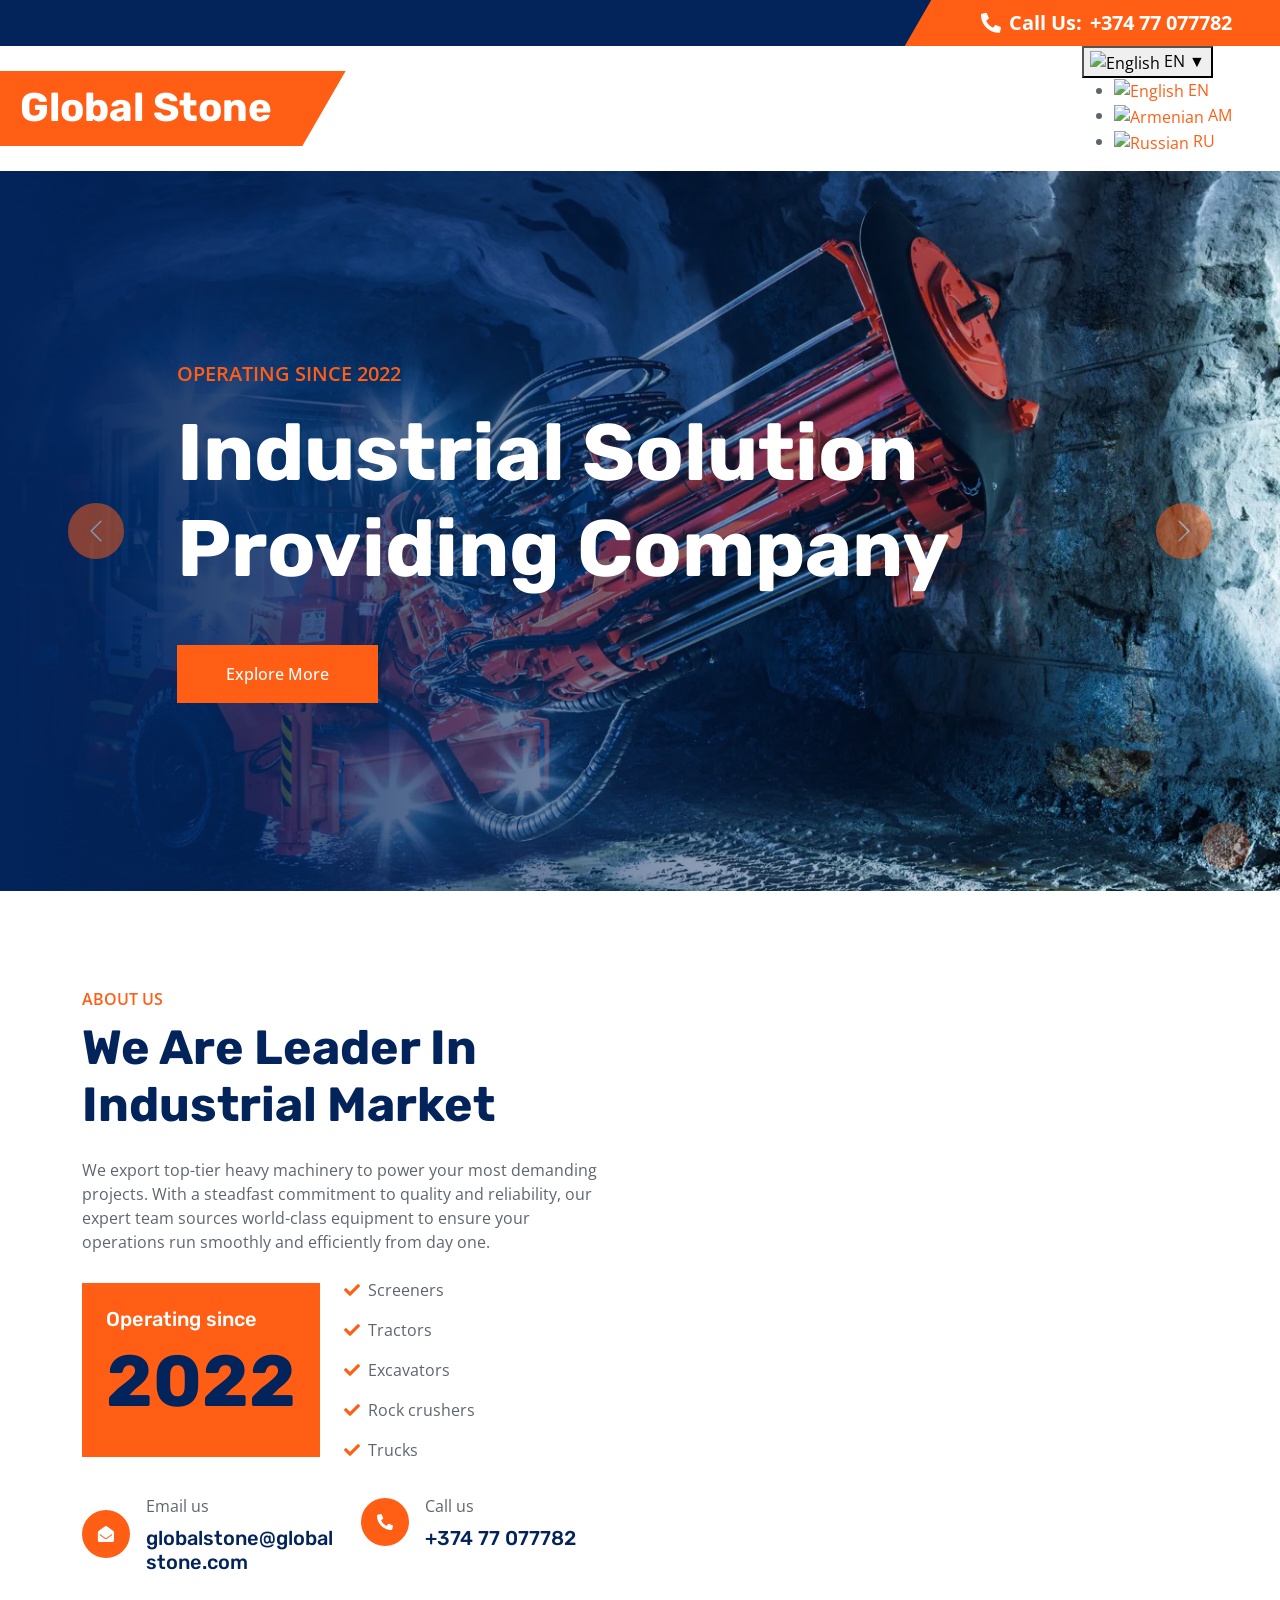
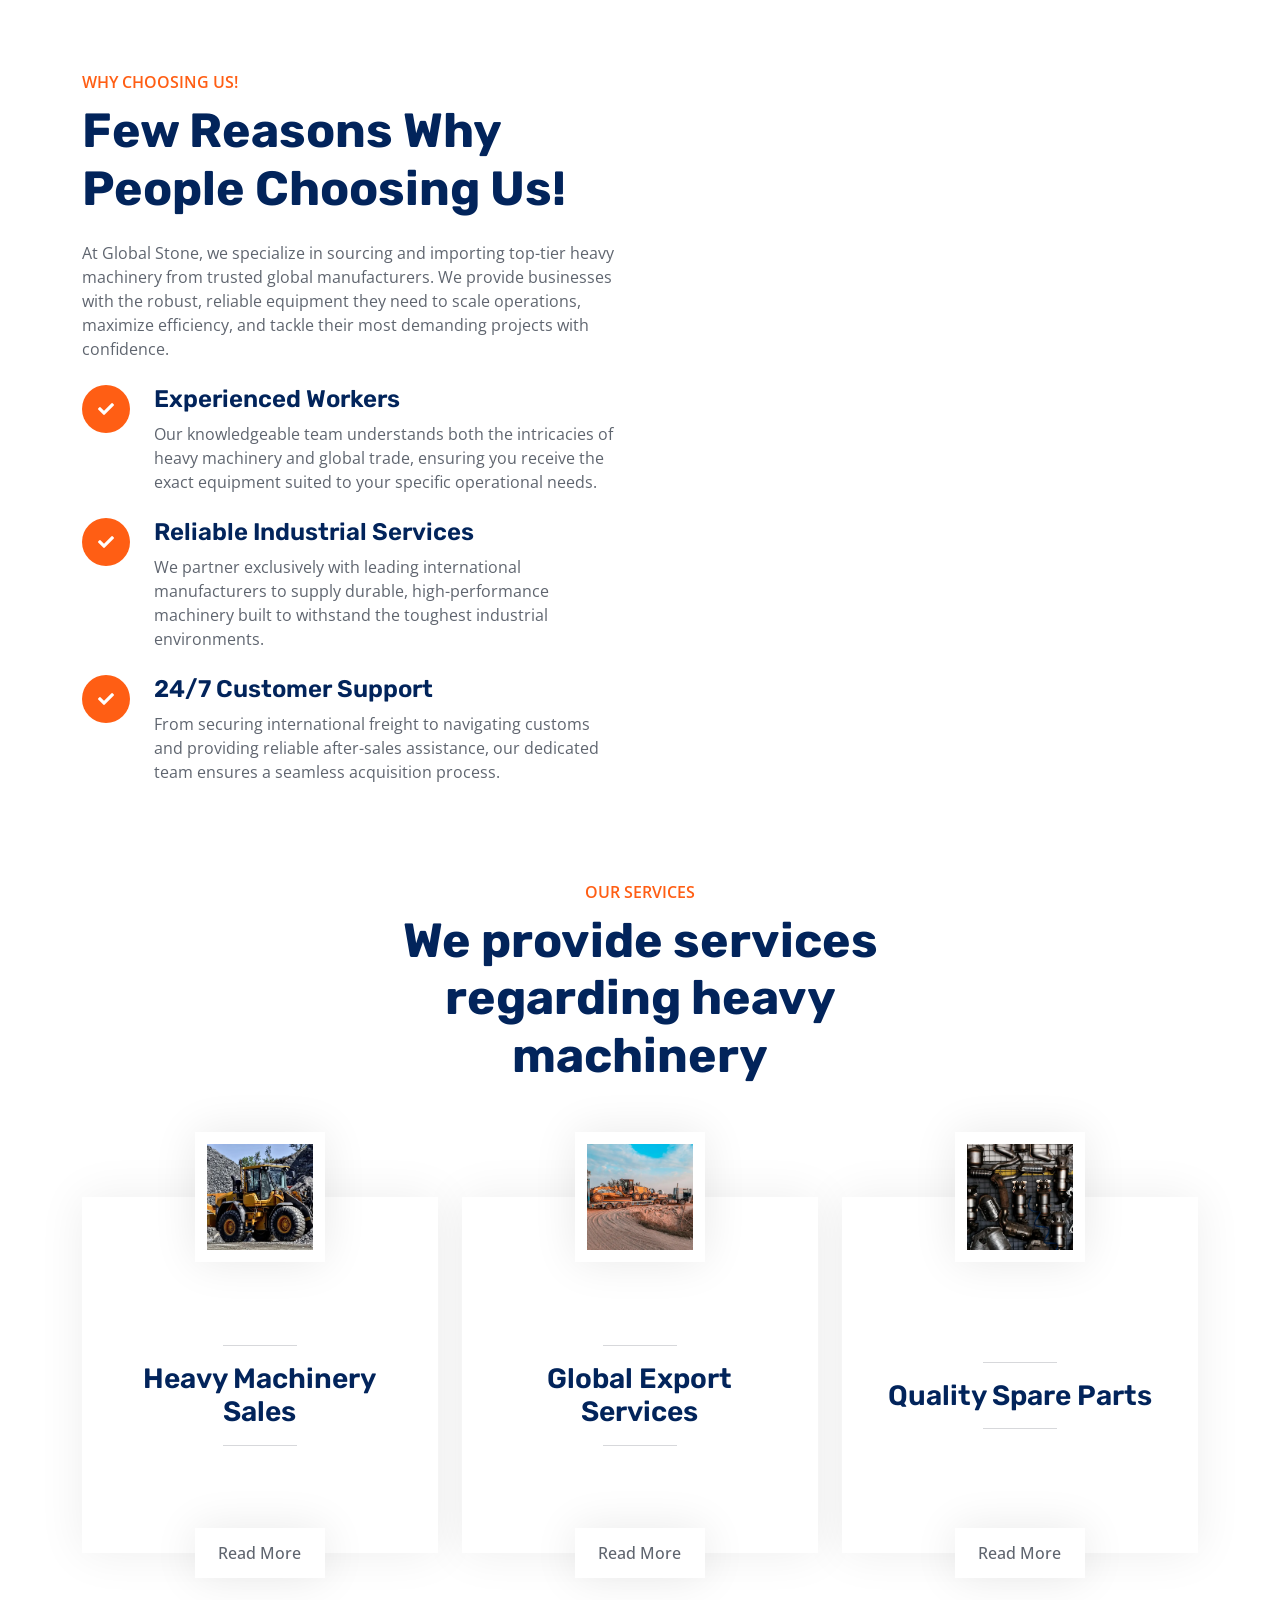
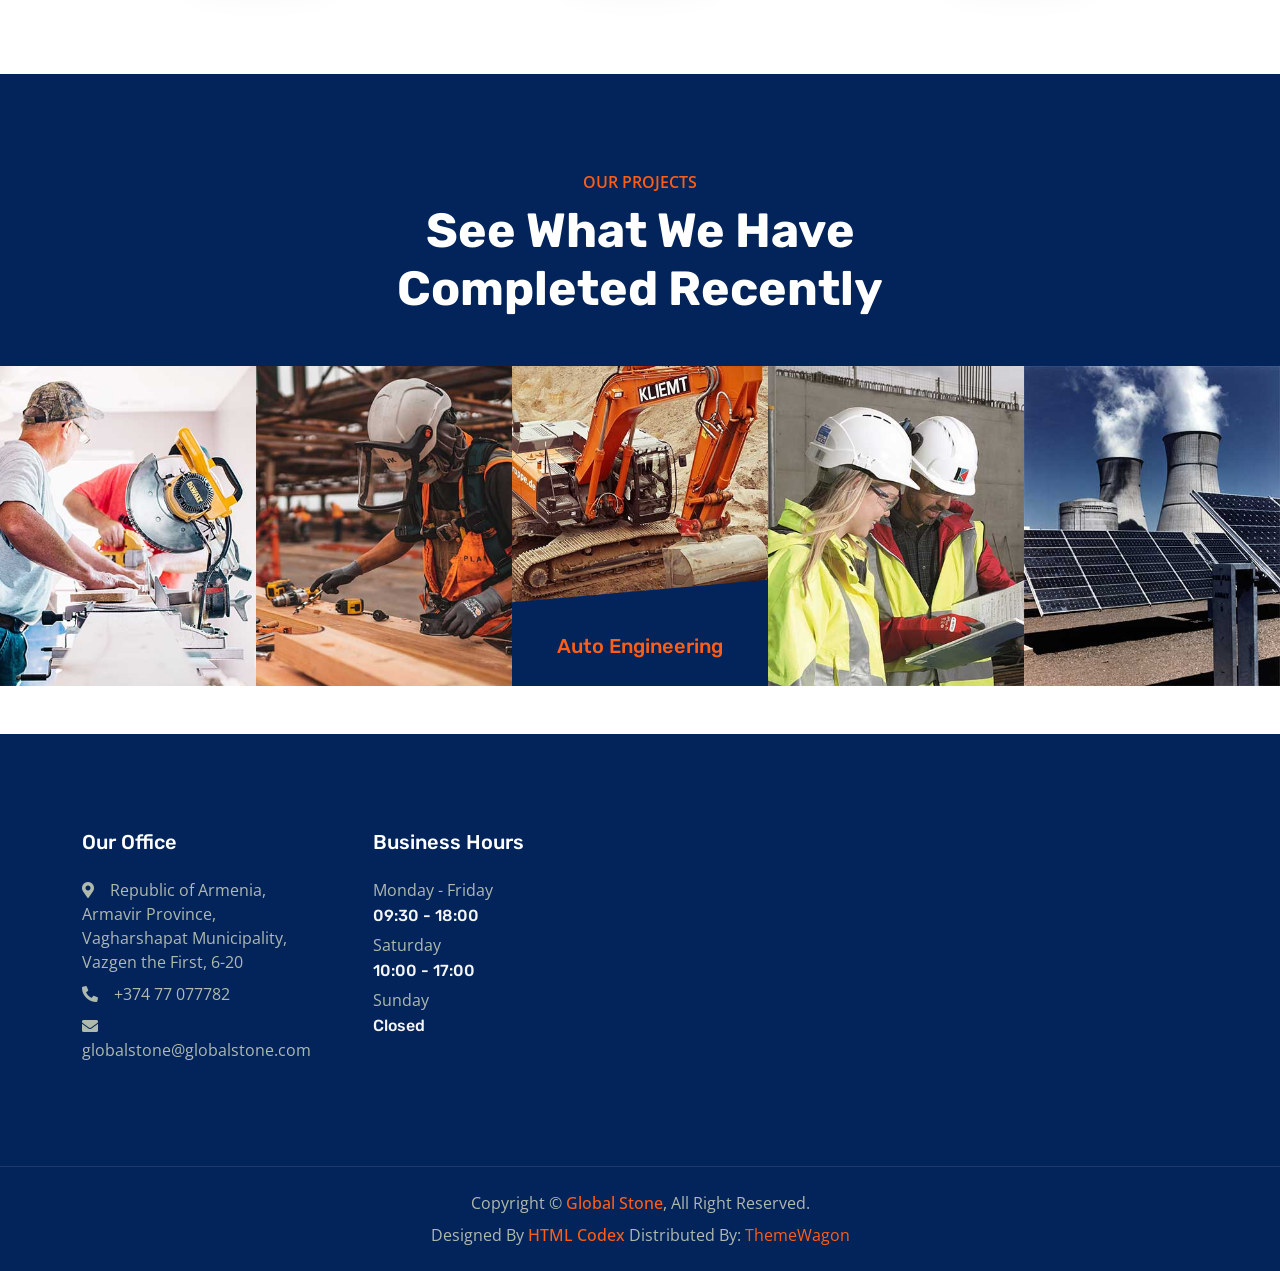
==== commit ddfa39aa: "fixed bug with wrong href" ====
--- a/index.html
+++ b/index.html
@@ -5,7 +5,7 @@
     <meta charset="utf-8">
     <title>Global Stone - Heavy Machinery Exporter in Armenia</title>
     <meta content="width=device-width, initial-scale=1.0" name="viewport">
-    <meta content="" name="description">
+    <meta name="description" content="Global exporters of high-quality heavy machinery. We supply reliable excavators, bulldozers, stone crushers, and wheeled screeners to construction sites worldwide.">
 
     <!-- Favicon -->
     <link href="img/favicon.ico" rel="icon">
@@ -65,14 +65,44 @@
 
 
     <!-- Navbar Start -->
-    <nav class="navbar navbar-expand-lg bg-white navbar-light sticky-top py-0 pe-5">
-        <a href="index.html" class="navbar-brand ps-5 me-0 small-padding">
+    <nav class="navbar bg-white navbar-light sticky-top py-0 pe-2 pe-md-5">
+        <a href="/Heavy-Machinary-Project/index.html" class="navbar-brand ps-5 me-0 small-padding">
             <h1 class="text-white m-0 font-size-24">Global Stone</h1>
         </a>
-        <button type="button" class="navbar-toggler me-0" data-bs-toggle="collapse" data-bs-target="#navbarCollapse">
-            <span class="navbar-toggler-icon"></span>
+
+        <div class="lang-dropdown">
+  <button class="lang-btn" id="langBtn">
+    <img src="img/flags/us.svg" alt="English" id="selectedFlag">
+    <span id="selectedLang">EN</span>
+    <span class="arrow">▼</span>
+  </button>
+
+    <ul class="lang-menu" id="langMenu">
+    <li data-lang="EN" data-flag="img/flags/us.svg">
+        <a href="/Heavy-Machinary-Project/index.html" class="lang-link">
+        <img src="img/flags/us.svg" alt="English">
+        <span>EN</span>
+        </a>
+    </li>
+    <li data-lang="HY" data-flag="img/flags/am.svg">
+        <a href="/Heavy-Machinary-Project/hy/index.html" class="lang-link">
+        <img src="img/flags/am.svg" alt="Armenian">
+        <span>AM</span>
+        </a>
+    </li>
+    <li data-lang="RU" data-flag="img/flags/ru.svg">
+        <a href="/Heavy-Machinary-Project/ru/index.html" class="lang-link">
+        <img src="img/flags/ru.svg" alt="Russian">
+        <span>RU</span>
+        </a>
+    </li>
+    </ul>
+</div>
+
+        <!-- <button type="button" class="navbar-toggler me-0" data-bs-toggle="collapse" data-bs-target="#navbarCollapse">
+            <span class="navbar-toggler-icon"></span> 
         </button>
-        <!-- <div class="collapse navbar-collapse" id="navbarCollapse">
+        <div class="collapse navbar-collapse" id="navbarCollapse">
             <div class="navbar-nav ms-auto p-4 p-lg-0">
                 <a href="index.html" class="nav-item nav-link active">Home</a>
                 <a href="about.html" class="nav-item nav-link">About</a>
@@ -90,8 +120,8 @@
                 <a href="contact.html" class="nav-item nav-link">Contact</a>
             </div>
             <a href="" class="btn btn-primary px-3 d-none d-lg-block">Get A Quote</a>
-        </div> -->
-    </nav>
+        </div>-->
+    </nav> 
     <!-- Navbar End -->
 
 
@@ -160,7 +190,7 @@
                 <div class="col-lg-6 wow fadeIn" data-wow-delay="0.5s">
                     <p class="fw-medium text-uppercase text-primary mb-2">About Us</p>
                     <h1 class="display-5 mb-4">We Are Leader In Industrial Market</h1>
-                    <p class="mb-4">We import top-tier heavy machinery to power your most demanding projects. With a steadfast commitment to quality and reliability, our expert team sources world-class equipment to ensure your operations run smoothly and efficiently from day one.
+                    <p class="mb-4">We export top-tier heavy machinery to power your most demanding projects. With a steadfast commitment to quality and reliability, our expert team sources world-class equipment to ensure your operations run smoothly and efficiently from day one.
                     </p>
                     <div class="d-flex align-items-center mb-4">
                         <div class="flex-shrink-0 bg-primary p-4">
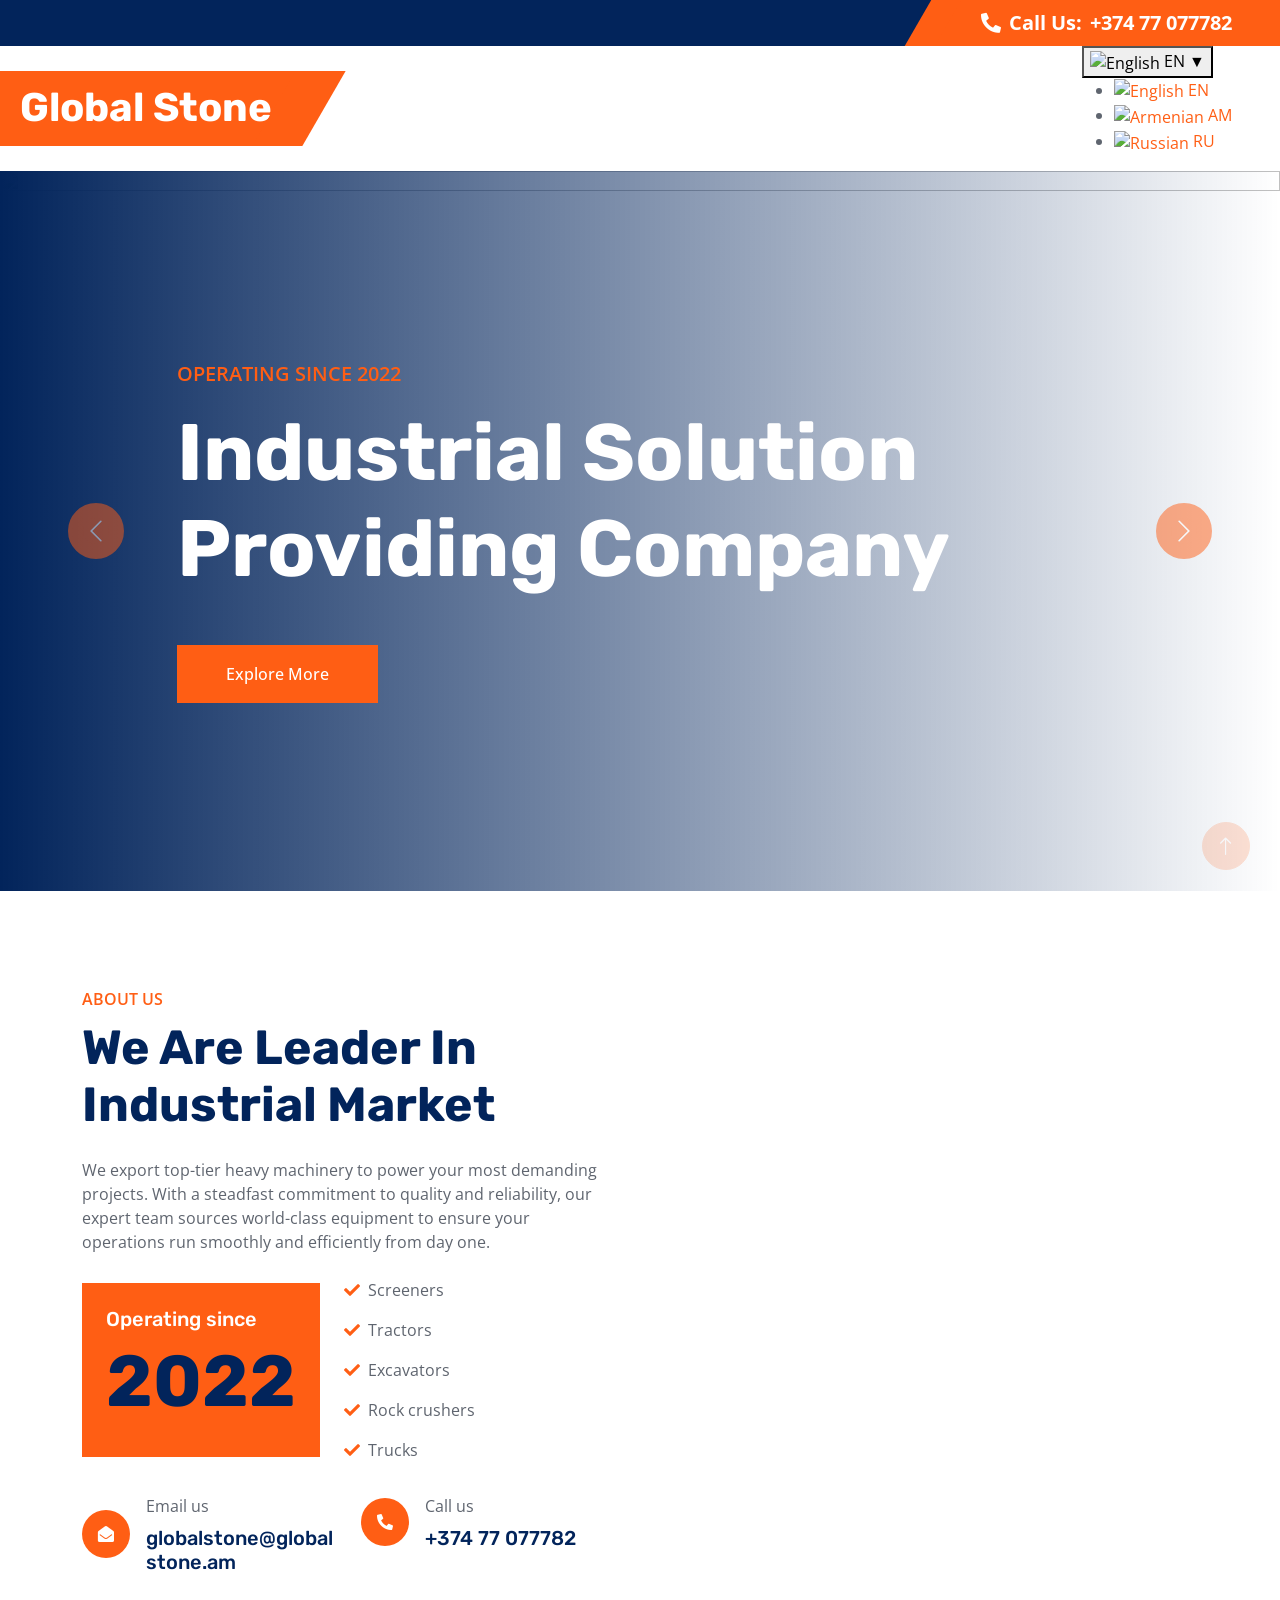
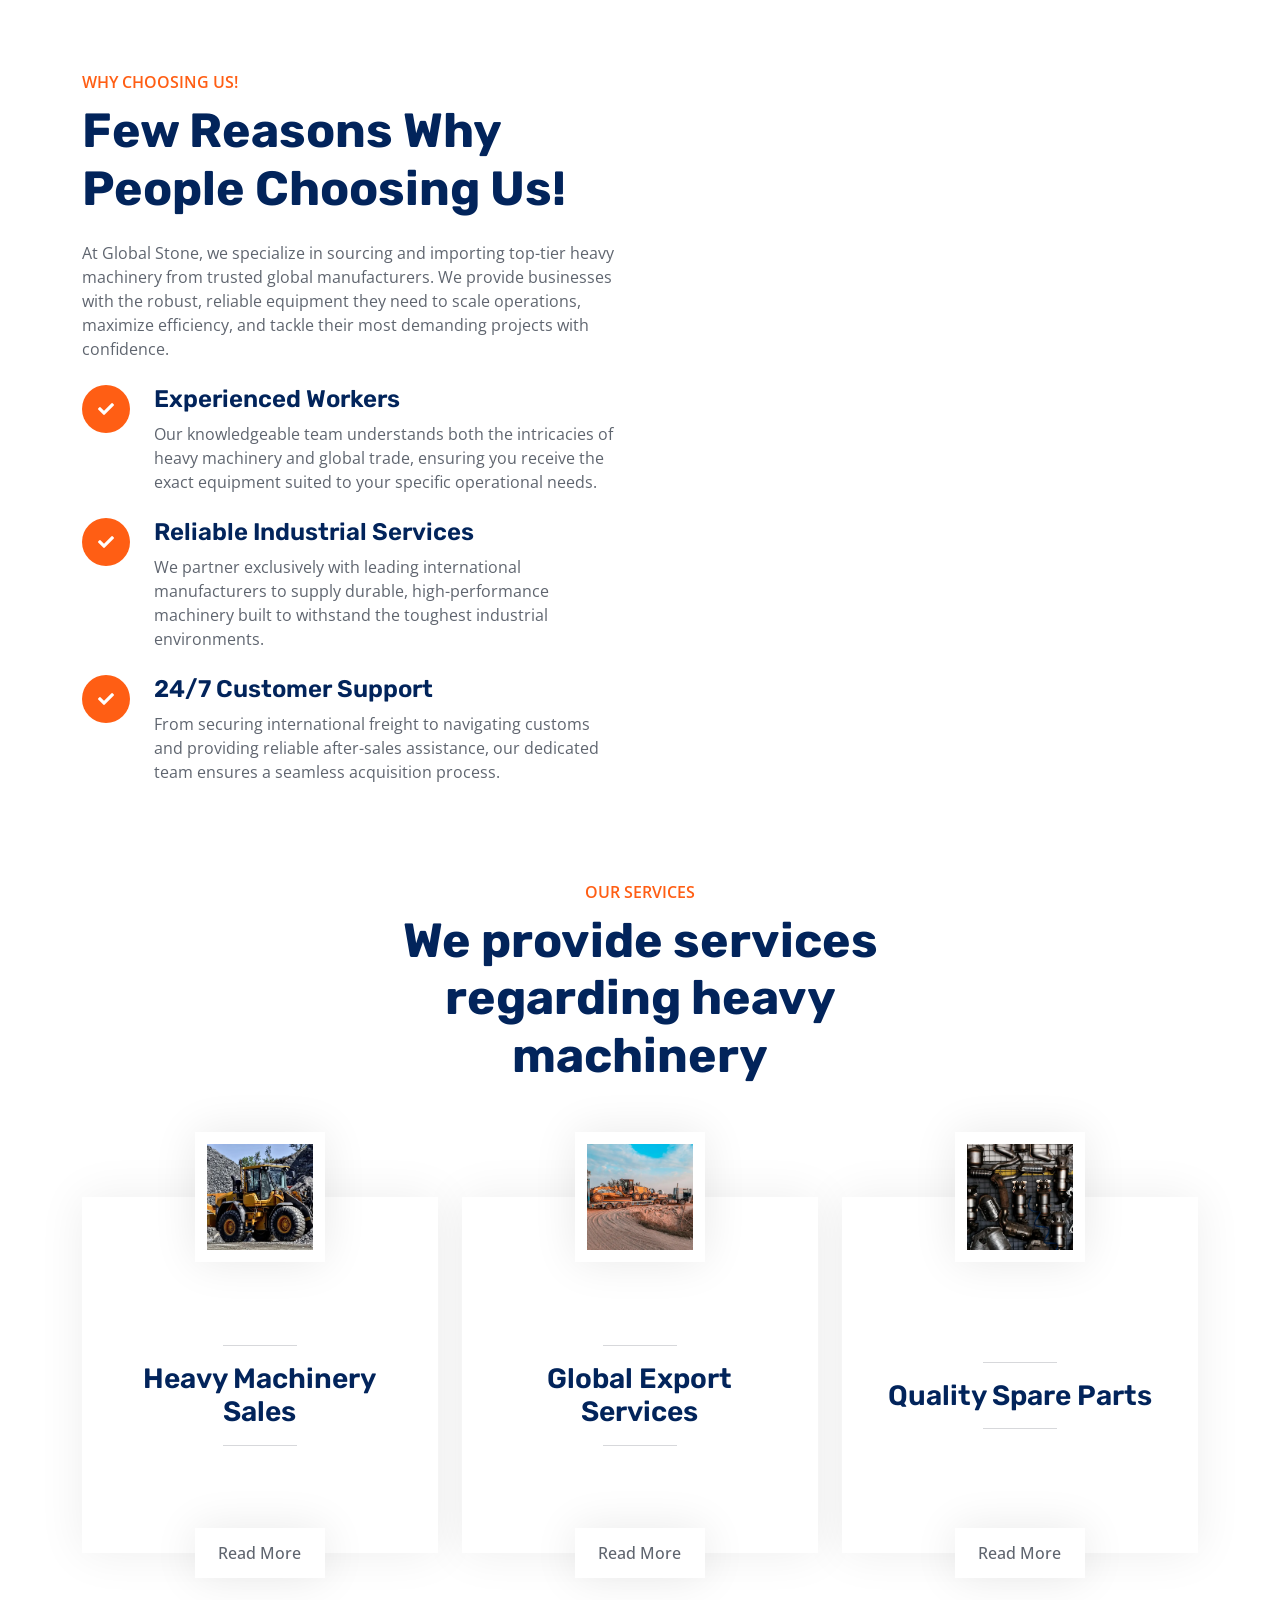
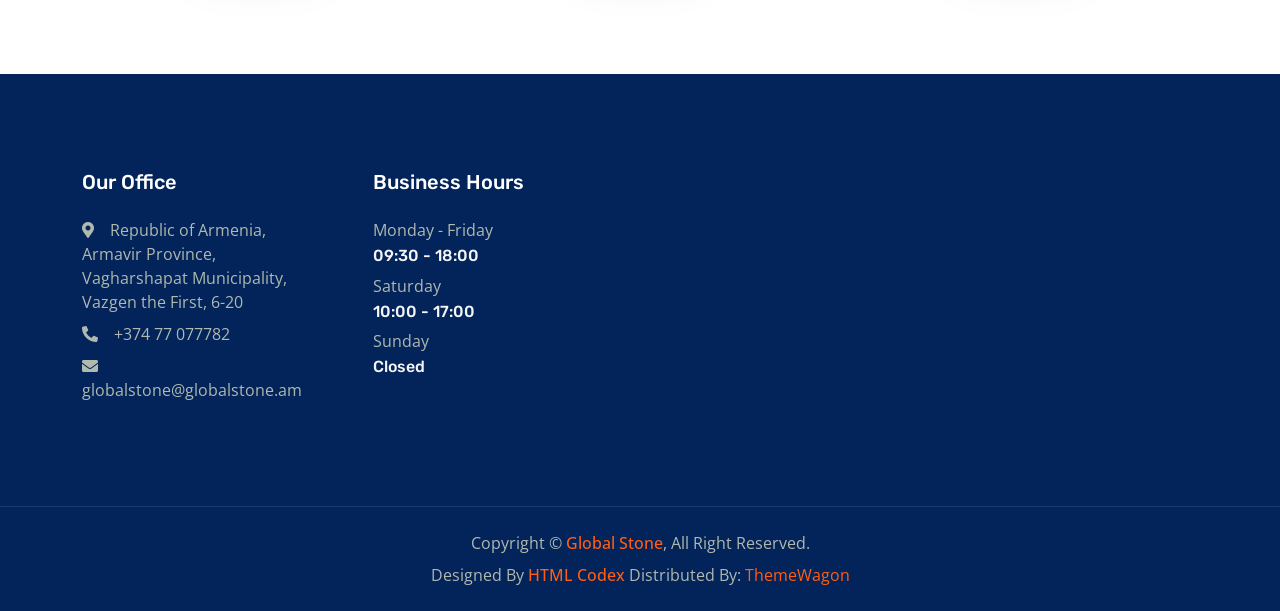
==== commit c42731f2: "fixed bug with fetch priority" ====
--- a/index.html
+++ b/index.html
@@ -66,7 +66,7 @@
 
     <!-- Navbar Start -->
     <nav class="navbar bg-white navbar-light sticky-top py-0 pe-2 pe-md-5">
-        <a href="/Heavy-Machinary-Project/index.html" class="navbar-brand ps-5 me-0 small-padding">
+        <a href="/index.html" class="navbar-brand ps-5 me-0 small-padding">
             <h1 class="text-white m-0 font-size-24">Global Stone</h1>
         </a>
 
@@ -79,19 +79,19 @@
 
     <ul class="lang-menu" id="langMenu">
     <li data-lang="EN" data-flag="img/flags/us.svg">
-        <a href="/Heavy-Machinary-Project/index.html" class="lang-link">
+        <a href="/index.html" class="lang-link">
         <img src="img/flags/us.svg" alt="English">
         <span>EN</span>
         </a>
     </li>
     <li data-lang="HY" data-flag="img/flags/am.svg">
-        <a href="/Heavy-Machinary-Project/hy/index.html" class="lang-link">
+        <a href="/hy/index.html" class="lang-link">
         <img src="img/flags/am.svg" alt="Armenian">
         <span>AM</span>
         </a>
     </li>
     <li data-lang="RU" data-flag="img/flags/ru.svg">
-        <a href="/Heavy-Machinary-Project/ru/index.html" class="lang-link">
+        <a href="/ru/index.html" class="lang-link">
         <img src="img/flags/ru.svg" alt="Russian">
         <span>RU</span>
         </a>
@@ -130,7 +130,16 @@
         <div id="header-carousel" class="carousel slide" data-bs-ride="carousel">
             <div class="carousel-inner">
                 <div class="carousel-item active">
-                    <img class="w-100" src="img/carousel-1.webp" alt="Image">
+                    <picture>
+                        <source srcset="img/carousel-2.avif" type="image/avif">
+                        
+                        <source srcset="img/carousel-2.webp" type="image/webp">
+                        
+                        <img 
+                            src="img/carousel-2.jpg" 
+                            class="w-100" 
+                            fetchpriority="high">
+                    </picture>
                     <div class="carousel-caption">
                         <div class="container">
                             <div class="row justify-content-center">
@@ -145,7 +154,15 @@
                     </div>
                 </div>
                 <div class="carousel-item">
-                    <img class="w-100" src="img/carousel-2.jpg" alt="Image">
+                    <picture>
+                        <source srcset="img/carousel-1.avif" type="image/avif">
+                        
+                        <source srcset="img/carousel-1.webp" type="image/webp">
+                        
+                        <img 
+                            src="img/carousel-1.jpg" 
+                            class="w-100">
+                    </picture>
                     <div class="carousel-caption">
                         <div class="container">
                             <div class="row justify-content-center">
@@ -215,7 +232,7 @@
                                 </div>
                                 <div class="ms-3">
                                     <p class="mb-2">Email us</p>
-                                    <h5 class="mb-0 wrap-word">globalstone@globalstone.com</h5>
+                                    <h5 class="mb-0 wrap-word">globalstone@globalstone.am</h5>
                                 </div>
                             </div>
                         </div>
@@ -431,7 +448,7 @@
 
 
     <!-- Project Start -->
-    <div class="container-fluid bg-dark pt-5 my-5 px-0">
+    <!-- <div class="container-fluid bg-dark pt-5 my-5 px-0">
         <div class="text-center mx-auto mt-5 wow fadeIn" data-wow-delay="0.1s" style="max-width: 600px;">
             <p class="fw-medium text-uppercase text-primary mb-2">Our Projects</p>
             <h1 class="display-5 text-white mb-5">See What We Have Completed Recently</h1>
@@ -474,7 +491,7 @@
                 </div>
             </a>
         </div>
-    </div>
+    </div> -->
     <!-- Project End -->
 
 
@@ -628,7 +645,7 @@
                     <h5 class="text-white mb-4">Our Office</h5>
                     <p class="mb-2"><i class="fa fa-map-marker-alt me-3"></i>Republic of Armenia, Armavir Province, Vagharshapat Municipality, Vazgen the First, 6-20</p>
                     <p class="mb-2"><i class="fa fa-phone-alt me-3"></i>+374 77 077782</p>
-                    <p class="mb-2"><i class="fa fa-envelope me-3"></i>globalstone@globalstone.com</p>
+                    <p class="mb-2"><i class="fa fa-envelope me-3"></i>globalstone@globalstone.am</p>
                     <!-- <div class="d-flex pt-3">
                         <a class="btn btn-square btn-primary rounded-circle me-2" href=""><i
                                 class="fab fa-twitter"></i></a>
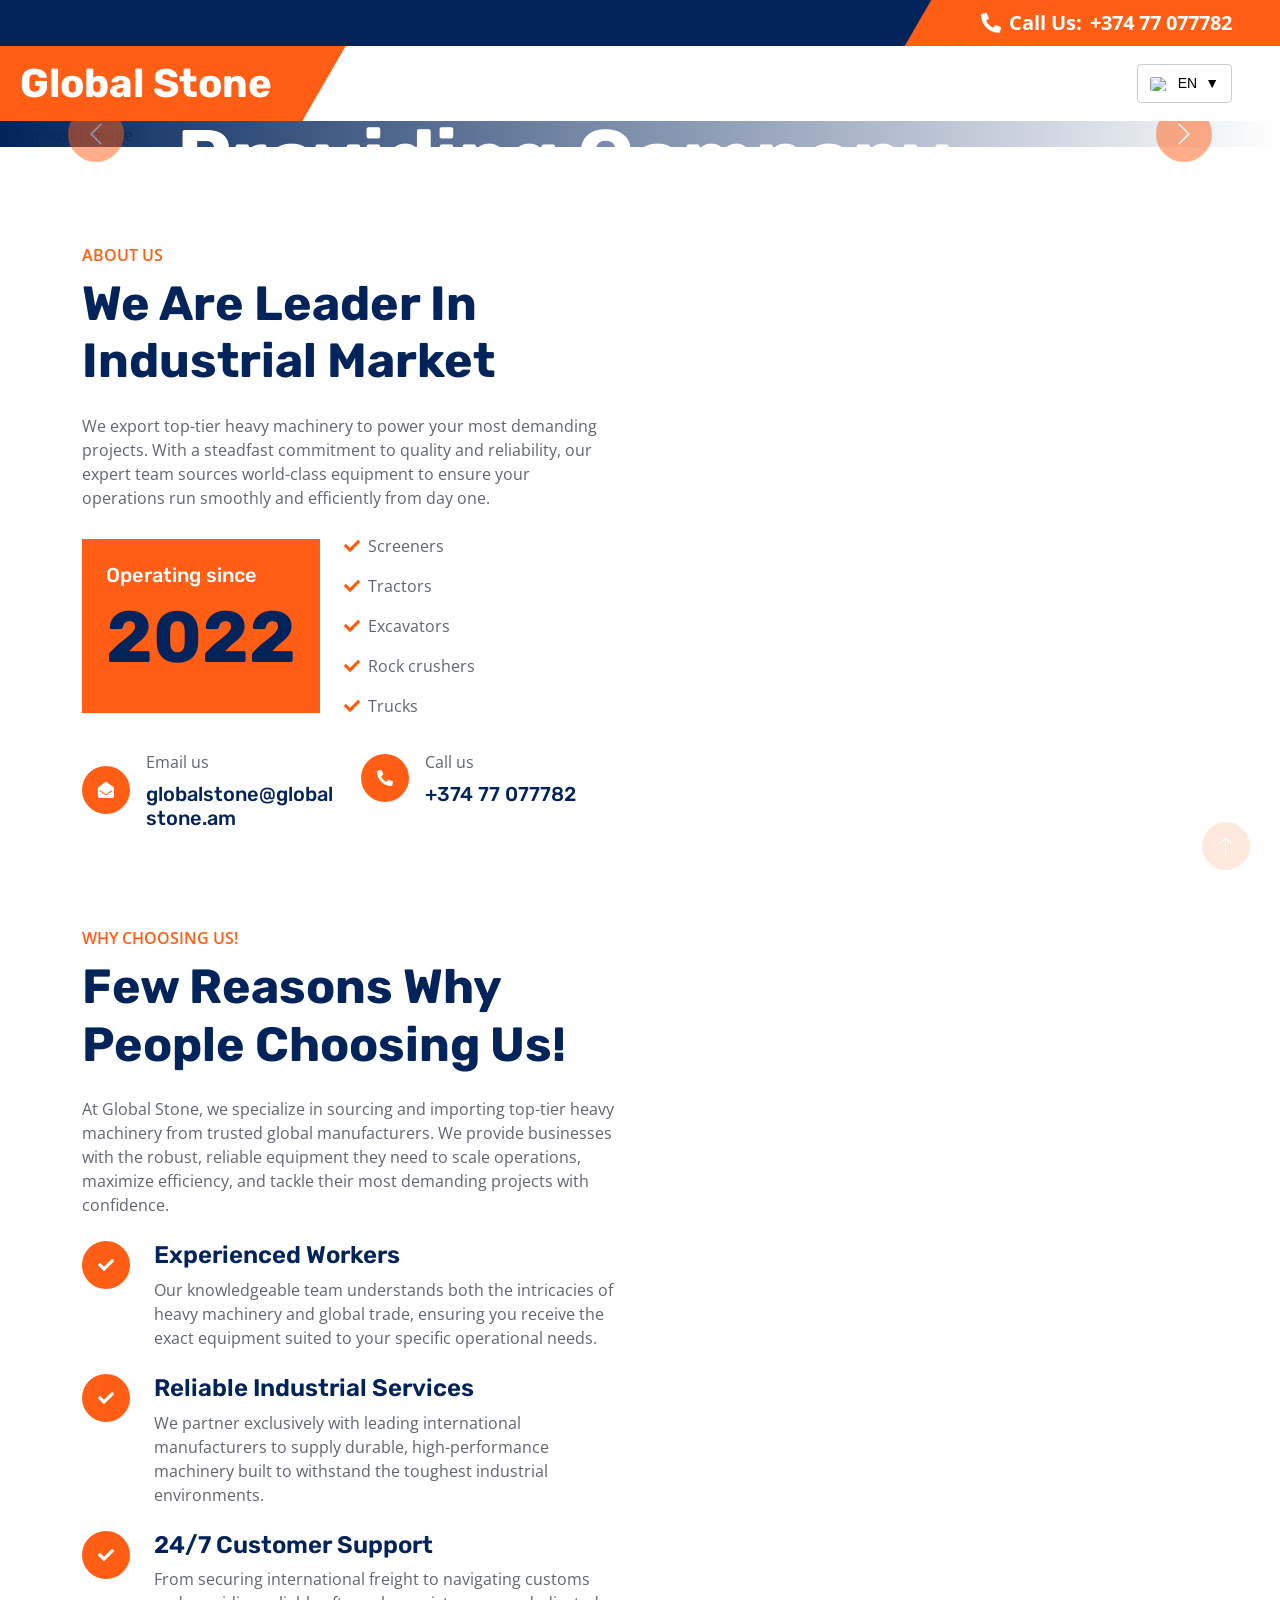
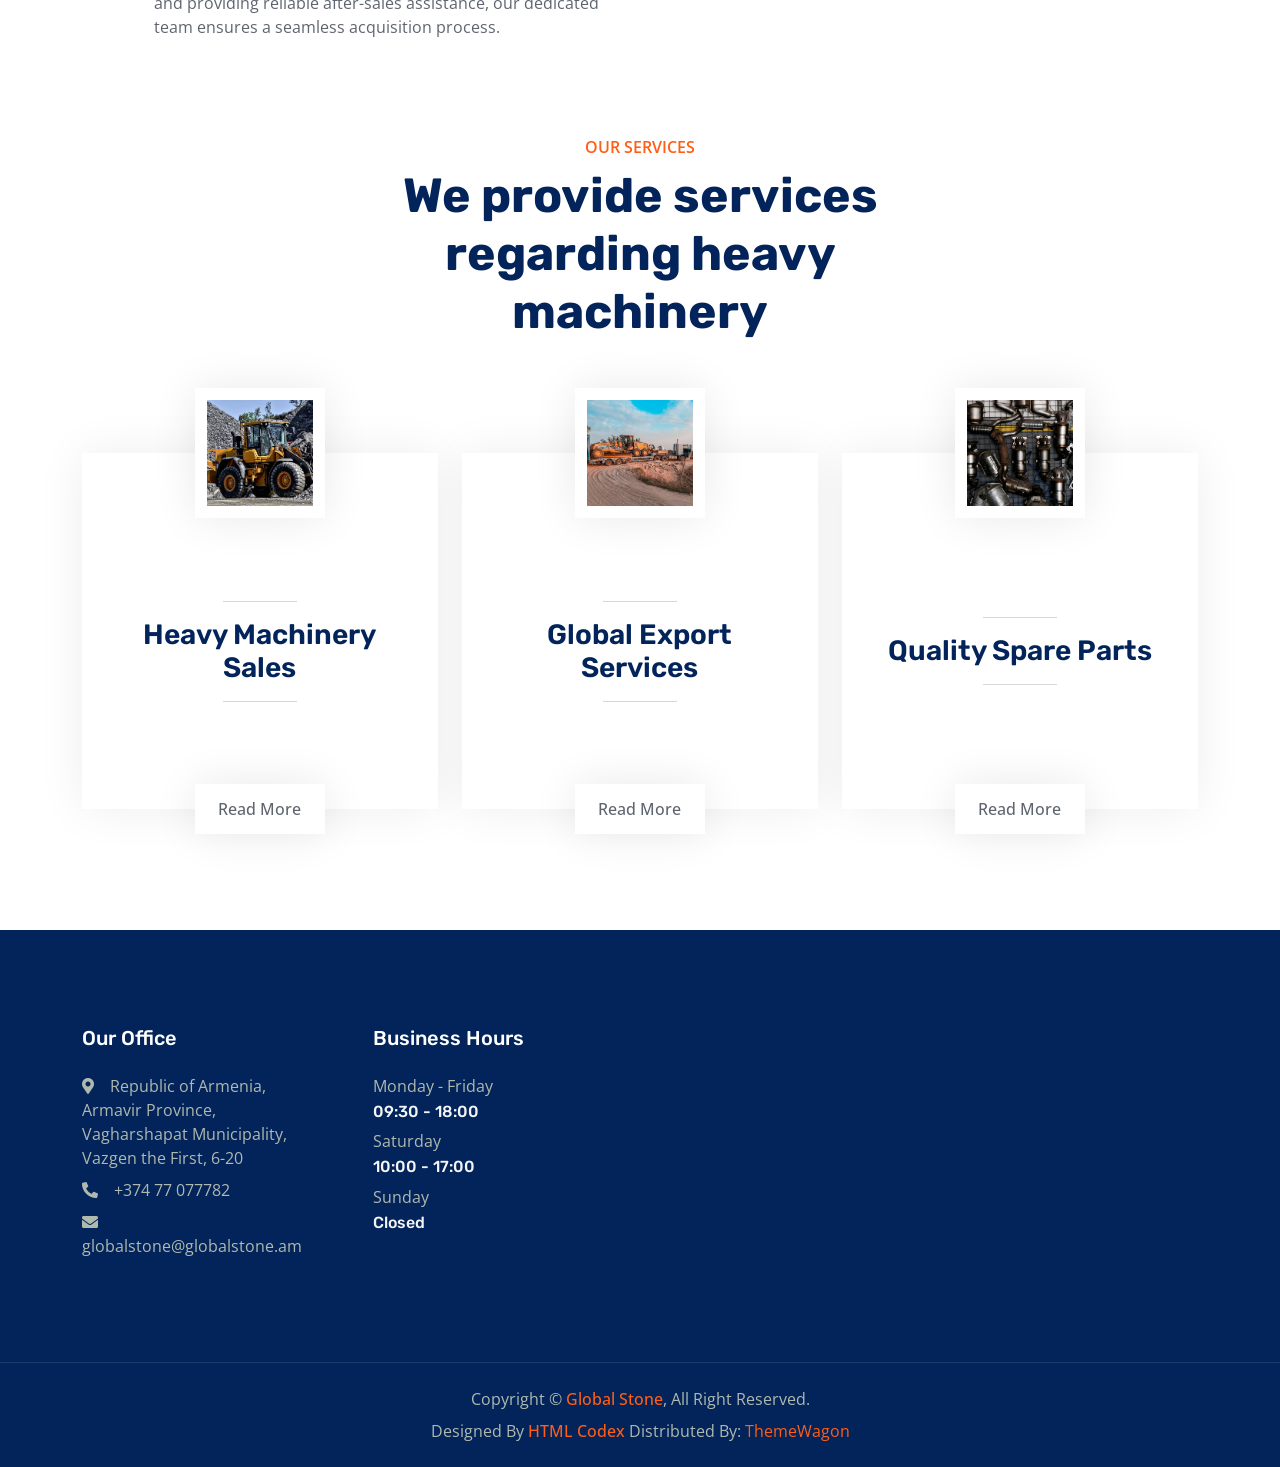
==== commit 63e4e3a9: "added favicon" ====
--- a/index.html
+++ b/index.html
@@ -8,7 +8,7 @@
     <meta name="description" content="Global exporters of high-quality heavy machinery. We supply reliable excavators, bulldozers, stone crushers, and wheeled screeners to construction sites worldwide.">
 
     <!-- Favicon -->
-    <link href="img/favicon.ico" rel="icon">
+    <link href="img/favicon.png" rel="icon">
 
     <!-- Google Web Fonts -->
     <link rel="preconnect" href="https://fonts.googleapis.com">
@@ -131,13 +131,16 @@
             <div class="carousel-inner">
                 <div class="carousel-item active">
                     <picture>
-                        <source srcset="img/carousel-2.avif" type="image/avif">
+                        <source media="(min-width: 768px)" srcset="img/carousel-2-desktop.avif" type="image/avif">
+                        <source media="(min-width: 768px)" srcset="img/carousel-2-desktop.webp" type="image/webp">
                         
-                        <source srcset="img/carousel-2.webp" type="image/webp">
+                        <source srcset="img/carousel-2-mobile.avif" type="image/avif">
+                        <source srcset="img/carousel-2-mobile.webp" type="image/webp">
                         
                         <img 
-                            src="img/carousel-2.jpg" 
+                            src="img/carousel-2-desktop.jpg" 
                             class="w-100" 
+                            alt="Carousel Image" 
                             fetchpriority="high">
                     </picture>
                     <div class="carousel-caption">
@@ -155,13 +158,16 @@
                 </div>
                 <div class="carousel-item">
                     <picture>
-                        <source srcset="img/carousel-1.avif" type="image/avif">
+                        <source media="(min-width: 768px)" srcset="img/carousel-1-desktop.avif" type="image/avif">
+                        <source media="(min-width: 768px)" srcset="img/carousel-1-desktop.webp" type="image/webp">
                         
-                        <source srcset="img/carousel-1.webp" type="image/webp">
+                        <source srcset="img/carousel-1-mobile.avif" type="image/avif">
+                        <source srcset="img/carousel-1-mobile.webp" type="image/webp">
                         
                         <img 
-                            src="img/carousel-1.jpg" 
-                            class="w-100">
+                            src="img/carousel-1-desktop.jpg" 
+                            class="w-100" 
+                            alt="Carousel Image">
                     </picture>
                     <div class="carousel-caption">
                         <div class="container">
--- a/css/style.css
+++ b/css/style.css
@@ -407,10 +407,6 @@
     transition: .5s;
 }
 
-.service-item:hover .service-title {
-    top: -100%;
-}
-
 .service-item .service-text {
     position: absolute;
     overflow: hidden;
@@ -426,10 +422,6 @@
     transition: .5s;
 }
 
-.service-item:hover .service-text {
-    top: 0;
-}
-
 .service-item .service-text::before {
     position: absolute;
     content: "";
@@ -440,10 +432,6 @@
     transform: skewY(-12deg);
     background: #FFFFFF;
     transition: .5s;
-}
-
-.service-item:hover .service-text::before {
-    top: -55px;
 }
 
 .service-item .btn {
@@ -744,4 +732,89 @@
 
 .wrap-word {
   word-break: break-all;
+}
+
+
+
+
+
+/* Container styling */
+.lang-dropdown {
+  position: relative;
+  display: inline-block;
+  font-family: sans-serif;
+}
+
+/* Button styling */
+.lang-btn {
+  display: flex;
+  align-items: center;
+  gap: 8px;
+  padding: 8px 12px;
+  background-color: #ffffff;
+  border: 1px solid #cccccc;
+  border-radius: 4px;
+  cursor: pointer;
+  font-size: 14px;
+}
+
+.lang-btn:hover {
+  background-color: #f9f9f9;
+}
+
+/* Flag image sizing */
+.lang-btn img, 
+.lang-menu img {
+  width: 20px;
+  height: 14px;
+  object-fit: cover;
+  border-radius: 2px;
+}
+
+/* Dropdown menu styling */
+.lang-menu {
+  display: none; /* Hidden by default */
+  position: absolute;
+  top: 100%;
+  left: 0;
+  width: 100%;
+  margin: 4px 0 0 0;
+  padding: 0;
+  list-style: none;
+  background-color: #ffffff;
+  border: 1px solid #cccccc;
+  border-radius: 4px;
+  box-shadow: 0 4px 6px rgba(0,0,0,0.1);
+  z-index: 10;
+  overflow: hidden; /* Keeps hover states inside the rounded corners */
+}
+
+/* Toggle class for JavaScript */
+.lang-menu.show {
+  display: block;
+}
+
+/* Dropdown item styling (stripped down) */
+.lang-menu li {
+  margin: 0;
+  padding: 0;
+}
+
+/* Anchor tag styling (The clickable area) */
+.lang-link {
+  display: flex;
+  align-items: center;
+  gap: 8px;
+  padding: 10px 12px; /* Padding moved here */
+  text-decoration: none; /* Removes link underline */
+  color: inherit; /* Inherits text color */
+  cursor: pointer;
+  font-size: 14px;
+  width: 100%;
+  box-sizing: border-box;
+}
+
+/* Hover effect now on the anchor tag */
+.lang-link:hover {
+  background-color: #f0f0f0;
 }
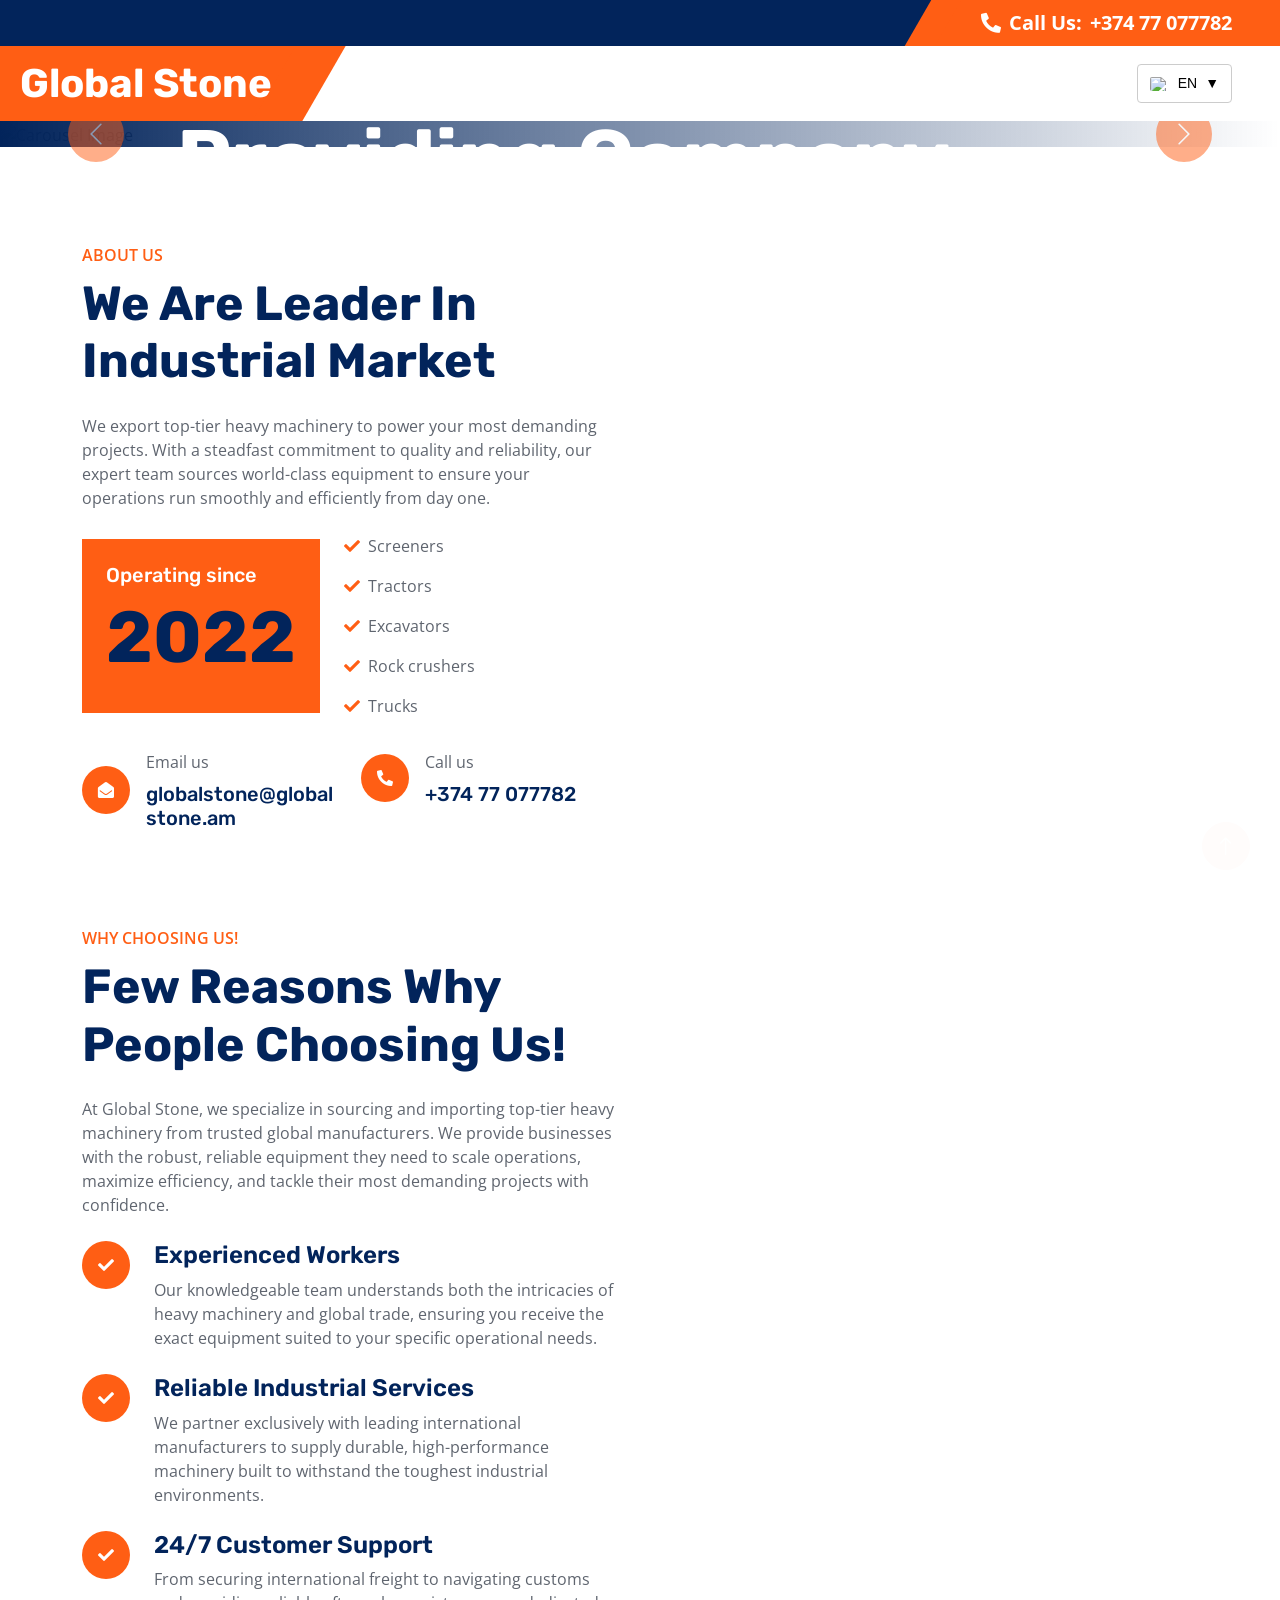
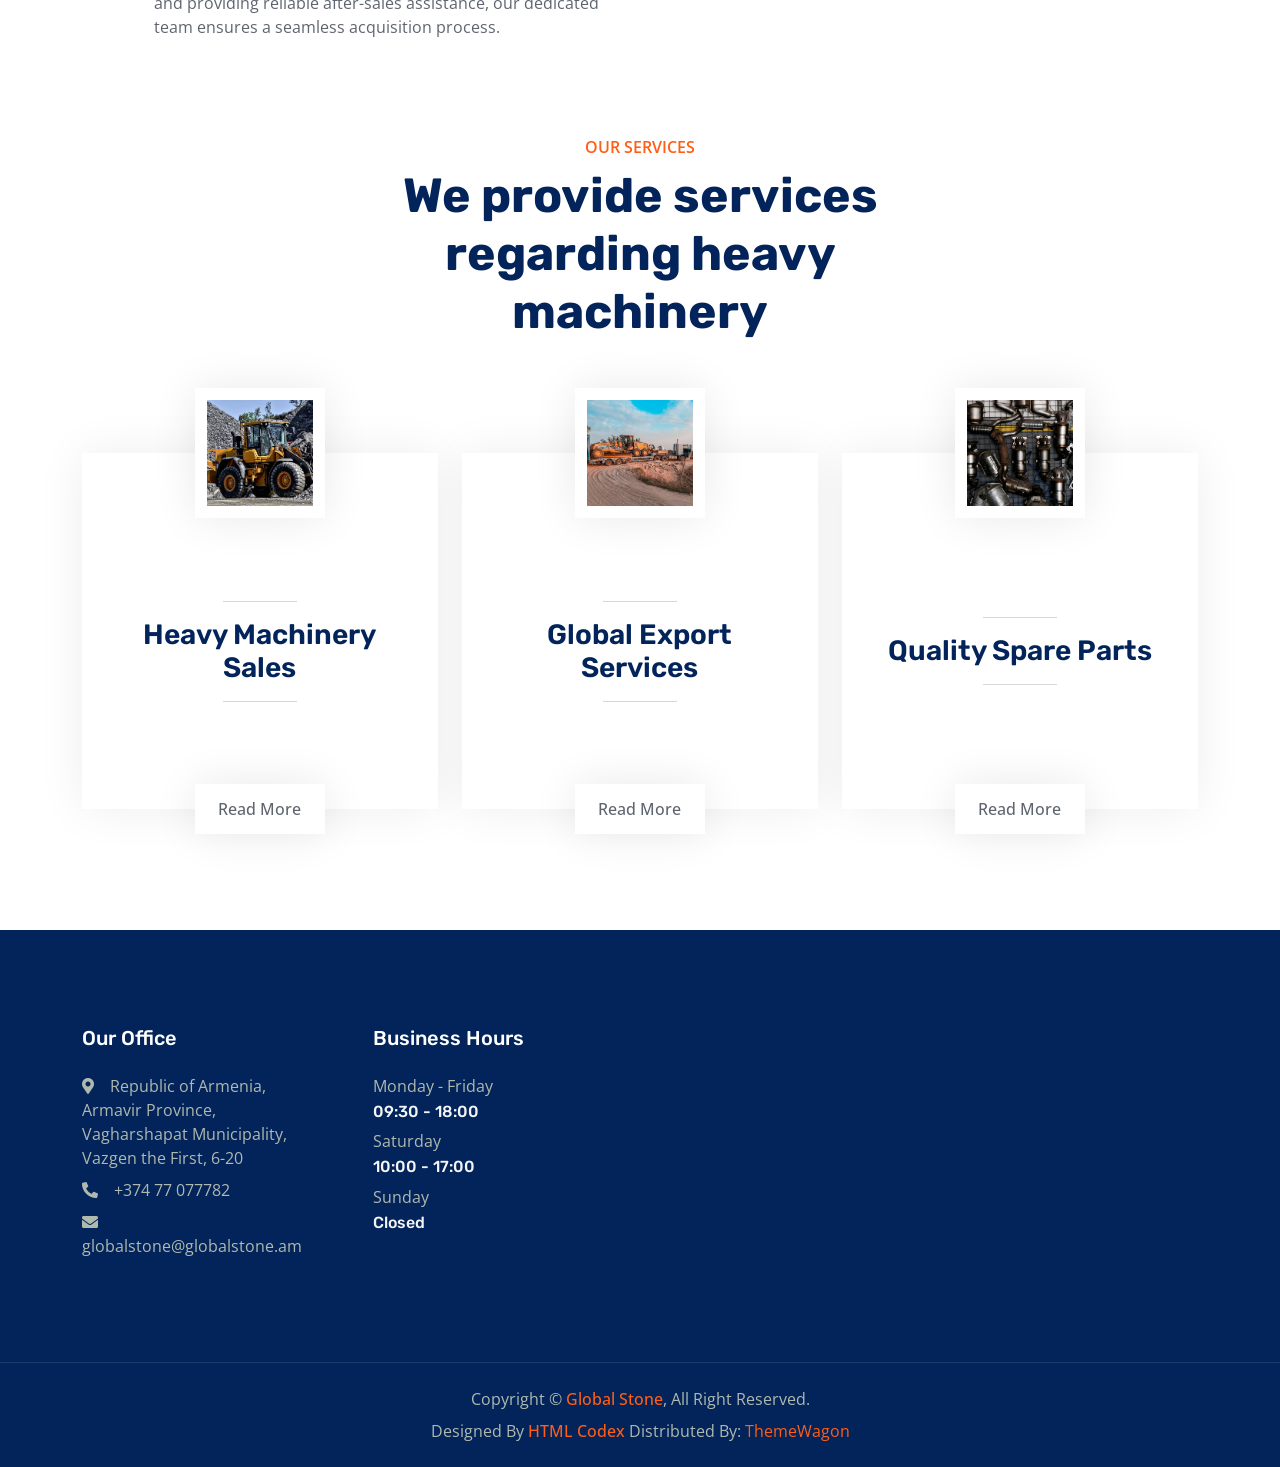
==== commit 5c9415de: "changed h1-s to h2-s" ====
--- a/index.html
+++ b/index.html
@@ -67,7 +67,7 @@
     <!-- Navbar Start -->
     <nav class="navbar bg-white navbar-light sticky-top py-0 pe-2 pe-md-5">
         <a href="/index.html" class="navbar-brand ps-5 me-0 small-padding">
-            <h1 class="text-white m-0 font-size-24">Global Stone</h1>
+            <h2 class="text-white m-0 font-size-24">Global Stone</h2>
         </a>
 
         <div class="lang-dropdown">
@@ -174,8 +174,8 @@
                             <div class="row justify-content-center">
                                 <div class="col-lg-10 text-start">
                                     <p class="fs-5 fw-medium text-primary text-uppercase animated slideInRight">Operating since 2022</p>
-                                    <h1 class="display-1 text-white mb-5 animated slideInRight">The Best Reliable
-                                        Industry Solution</h1>
+                                    <h2 class="display-1 text-white mb-5 animated slideInRight">The Best Reliable
+                                        Industry Solution</h2>
                                     <a class="btn btn-primary py-3 px-5 animated slideInRight">Explore More</a>
                                 </div>
                             </div>
@@ -212,14 +212,14 @@
                 </div> -->
                 <div class="col-lg-6 wow fadeIn" data-wow-delay="0.5s">
                     <p class="fw-medium text-uppercase text-primary mb-2">About Us</p>
-                    <h1 class="display-5 mb-4">We Are Leader In Industrial Market</h1>
+                    <h2 class="display-5 mb-4">We Are Leader In Industrial Market</h2>
                     <p class="mb-4">We export top-tier heavy machinery to power your most demanding projects. With a steadfast commitment to quality and reliability, our expert team sources world-class equipment to ensure your operations run smoothly and efficiently from day one.
                     </p>
                     <div class="d-flex align-items-center mb-4">
                         <div class="flex-shrink-0 bg-primary p-4">
                             <!-- <h5 class="text-white">Years of</h5> -->
                             <h5 class="text-white">Operating since</h5>
-                            <h1 class="display-2">2022</h1>
+                            <h2 class="display-2">2022</h2>
 
                         </div>
                         <div class="ms-4">
@@ -315,7 +315,7 @@
                 </div> -->
                 <div class="col-lg-6 wow fadeInUp" data-wow-delay="0.5s">
                     <p class="fw-medium text-uppercase text-primary mb-2">Why Choosing Us!</p>
-                    <h1 class="display-5 mb-4">Few Reasons Why People Choosing Us!</h1>
+                    <h2 class="display-5 mb-4">Few Reasons Why People Choosing Us!</h2>
                     <p class="mb-4">At Global Stone, we specialize in sourcing and importing top-tier heavy machinery from trusted global manufacturers. We provide businesses with the robust, reliable equipment they need to scale operations, maximize efficiency, and tackle their most demanding projects with confidence.
                     </p>
                     <div class="row gy-4">
@@ -387,7 +387,7 @@
         <div class="container">
             <div class="text-center mx-auto pb-4 wow fadeInUp" data-wow-delay="0.1s" style="max-width: 600px;">
                 <p class="fw-medium text-uppercase text-primary mb-2">Our Services</p>
-                <h1 class="display-5 mb-4">We provide services regarding heavy machinery</h1>
+                <h2 class="display-5 mb-4">We provide services regarding heavy machinery</h2>
             </div>
             <div class="row gy-5 gx-4">
                 <div class="col-md-6 col-lg-4 wow fadeInUp" data-wow-delay="0.1s">
@@ -457,7 +457,7 @@
     <!-- <div class="container-fluid bg-dark pt-5 my-5 px-0">
         <div class="text-center mx-auto mt-5 wow fadeIn" data-wow-delay="0.1s" style="max-width: 600px;">
             <p class="fw-medium text-uppercase text-primary mb-2">Our Projects</p>
-            <h1 class="display-5 text-white mb-5">See What We Have Completed Recently</h1>
+            <h2 class="display-5 text-white mb-5">See What We Have Completed Recently</h2>
         </div>
         <div class="owl-carousel project-carousel wow fadeIn" data-wow-delay="0.1s">
             <a class="project-item" href="">
@@ -506,7 +506,7 @@
         <div class="container">
             <div class="text-center mx-auto wow fadeInUp" data-wow-delay="0.1s" style="max-width: 600px;">
                 <p class="fw-medium text-uppercase text-primary mb-2">Our Team</p>
-                <h1 class="display-5 mb-5">Dedicated Team Members</h1>
+                <h2 class="display-5 mb-5">Dedicated Team Members</h2>
             </div>
             <div class="row g-4">
                 <div class="col-lg-4 col-md-6 wow fadeInUp" data-wow-delay="0.1s">
@@ -589,7 +589,7 @@
         <div class="container">
             <div class="text-center mx-auto wow fadeInUp" data-wow-delay="0.1s" style="max-width: 600px;">
                 <p class="fw-medium text-uppercase text-primary mb-2">Testimonial</p>
-                <h1 class="display-5 mb-5">What Our Clients Say!</h1>
+                <h2 class="display-5 mb-5">What Our Clients Say!</h2>
             </div>
             <div class="owl-carousel testimonial-carousel wow fadeInUp" data-wow-delay="0.1s">
                 <div class="testimonial-item text-center">
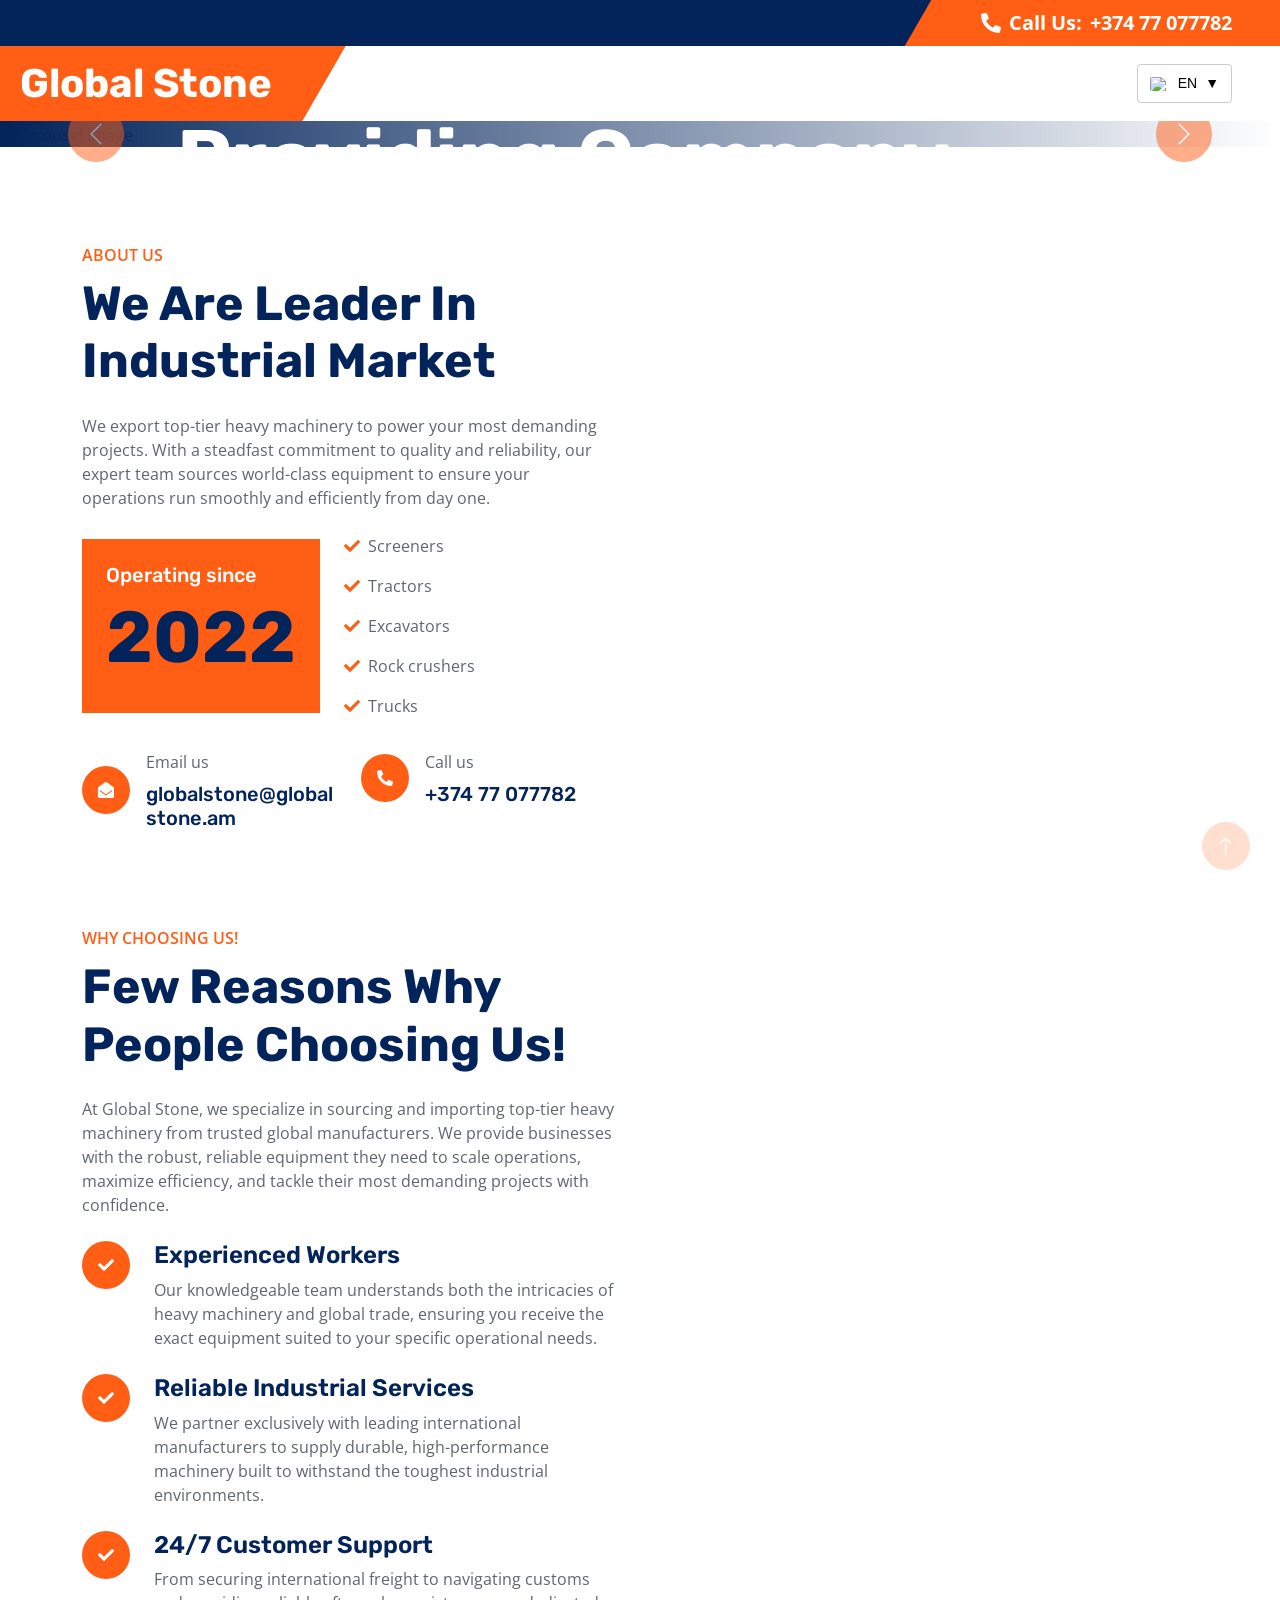
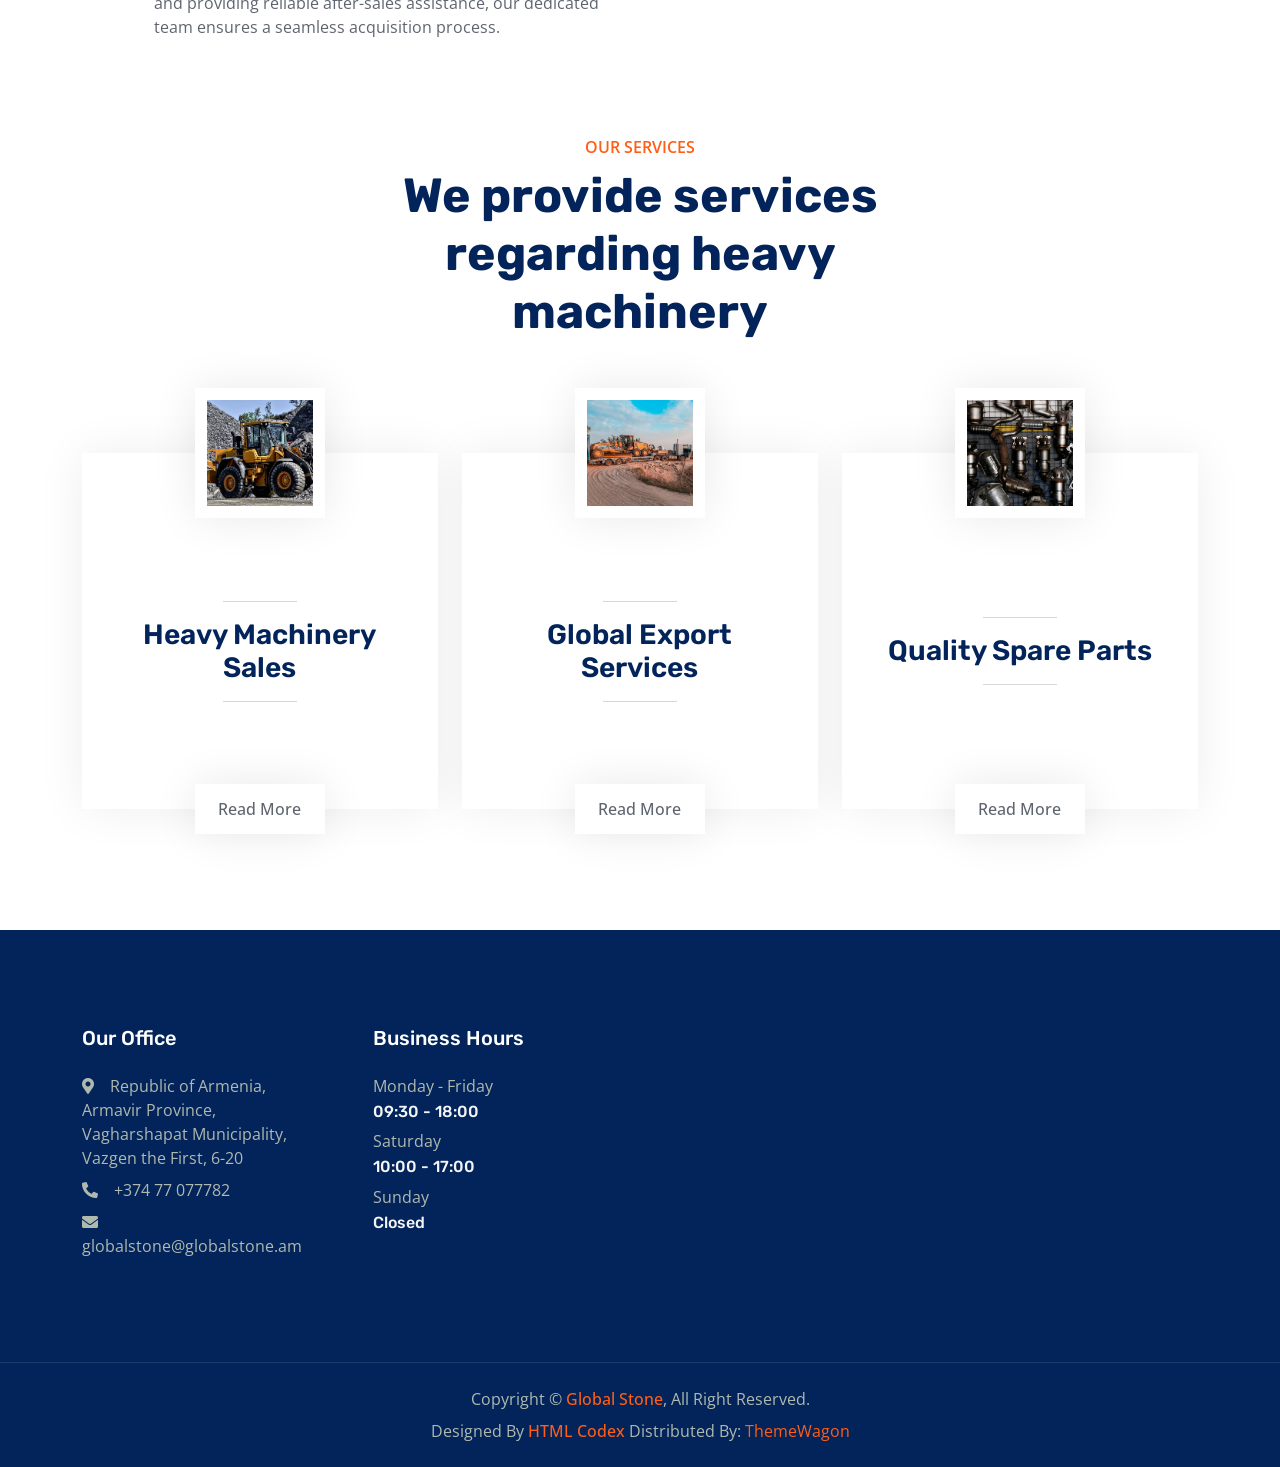
==== commit 98d602bf: "shortend description meta tag" ====
--- a/index.html
+++ b/index.html
@@ -5,7 +5,7 @@
     <meta charset="utf-8">
     <title>Global Stone - Heavy Machinery Exporter in Armenia</title>
     <meta content="width=device-width, initial-scale=1.0" name="viewport">
-    <meta name="description" content="Global exporters of high-quality heavy machinery. We supply reliable excavators, bulldozers, stone crushers, and wheeled screeners to construction sites worldwide.">
+    <meta name="description" content="Supplying high-quality heavy machinery worldwide. Get reliable excavators, bulldozers, and crushers for your site.">
 
     <!-- Favicon -->
     <link href="img/favicon.png" rel="icon">
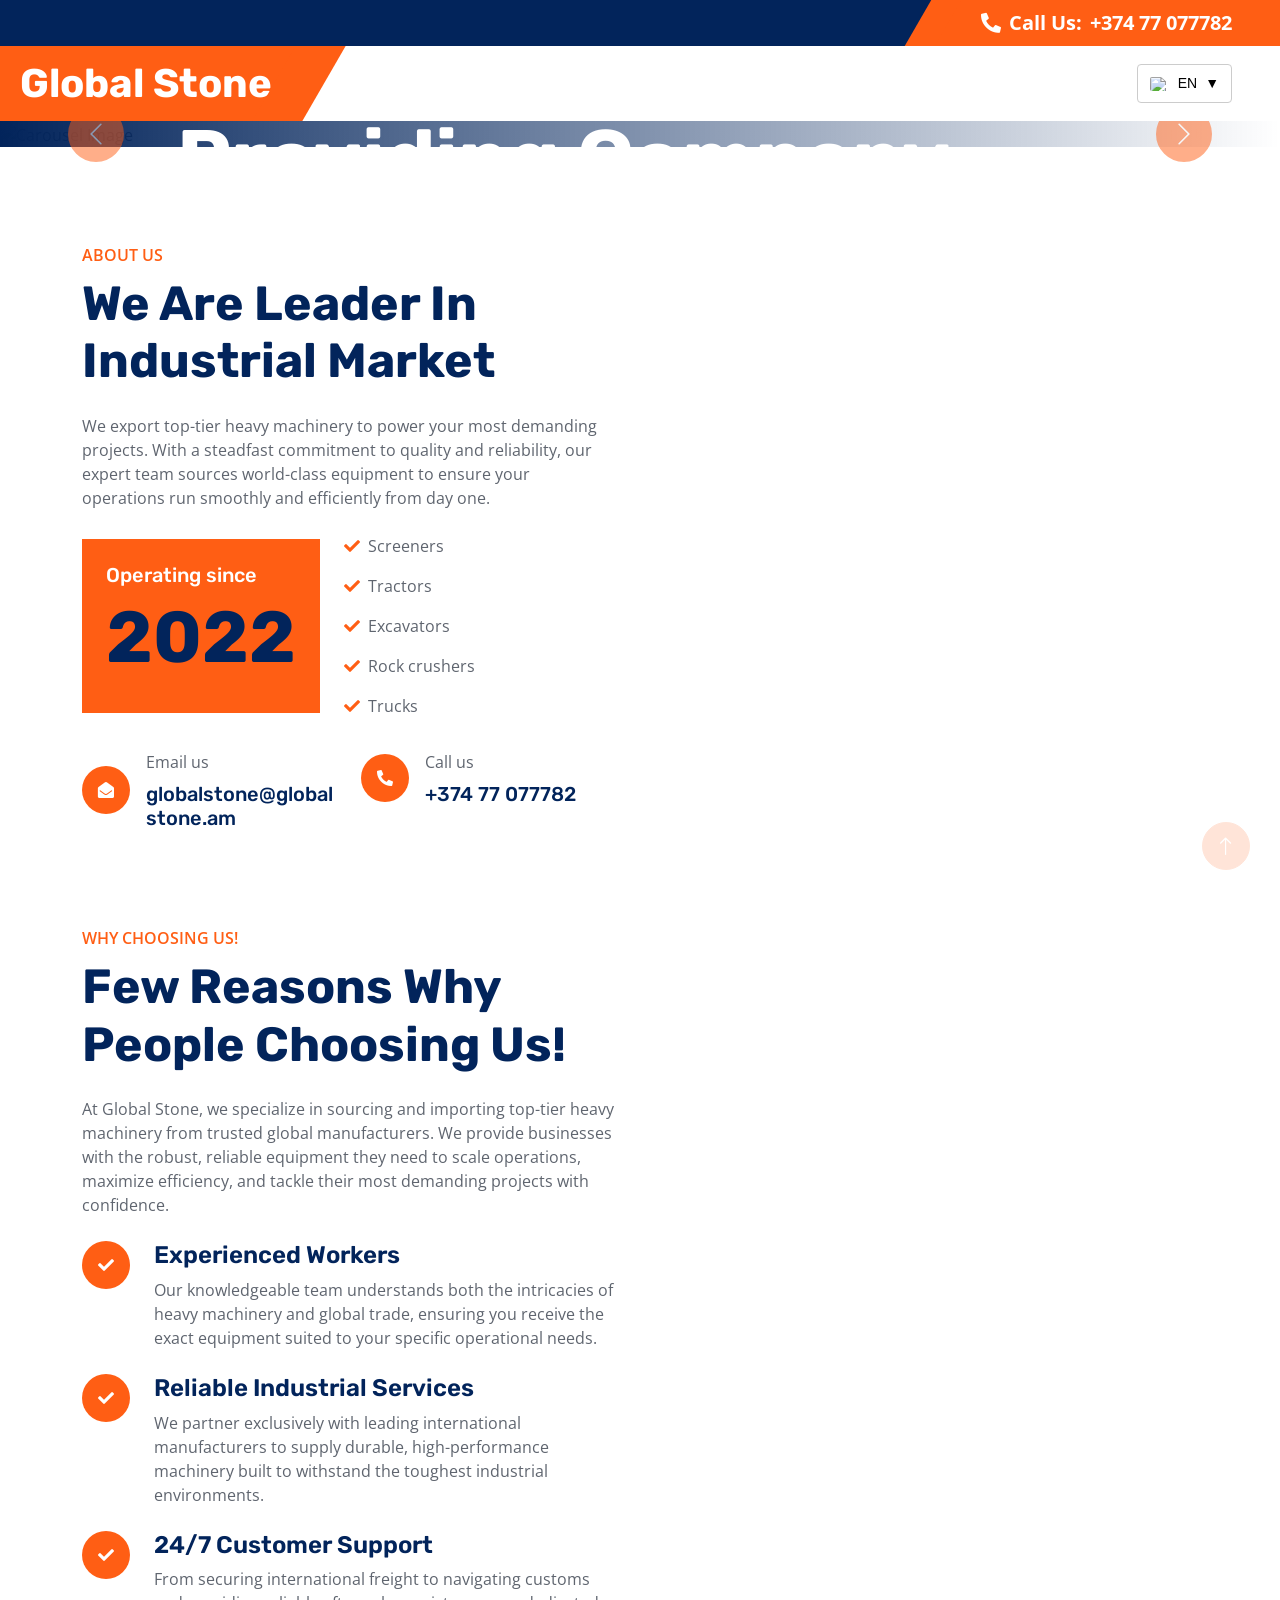
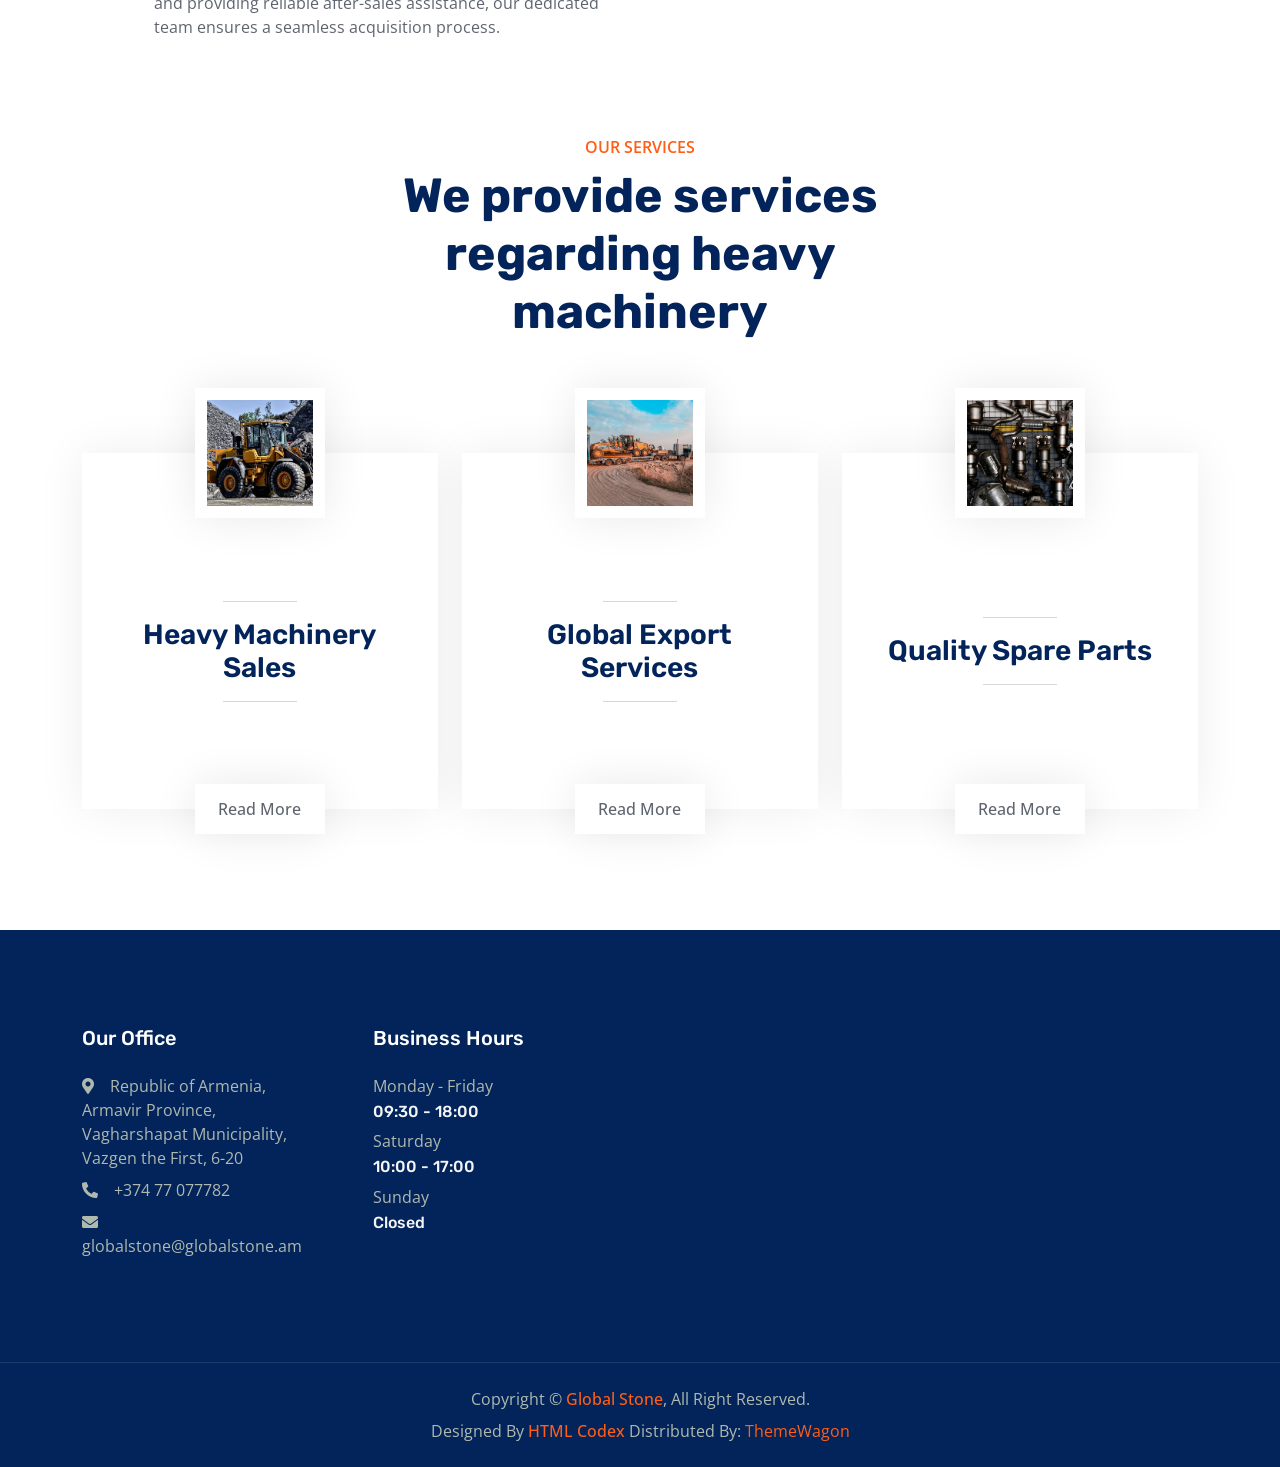
==== commit ce54de8f: "fixed description meta tag lenght" ====
--- a/index.html
+++ b/index.html
@@ -5,7 +5,7 @@
     <meta charset="utf-8">
     <title>Global Stone - Heavy Machinery Exporter in Armenia</title>
     <meta content="width=device-width, initial-scale=1.0" name="viewport">
-    <meta name="description" content="Supplying high-quality heavy machinery worldwide. Get reliable excavators, bulldozers, and crushers for your site.">
+    <meta name="description" content="Global exporters of premium heavy machinery. We supply excavators, bulldozers, stone crushers, and screeners to construction sites worldwide.">
 
     <!-- Favicon -->
     <link href="img/favicon.png" rel="icon">
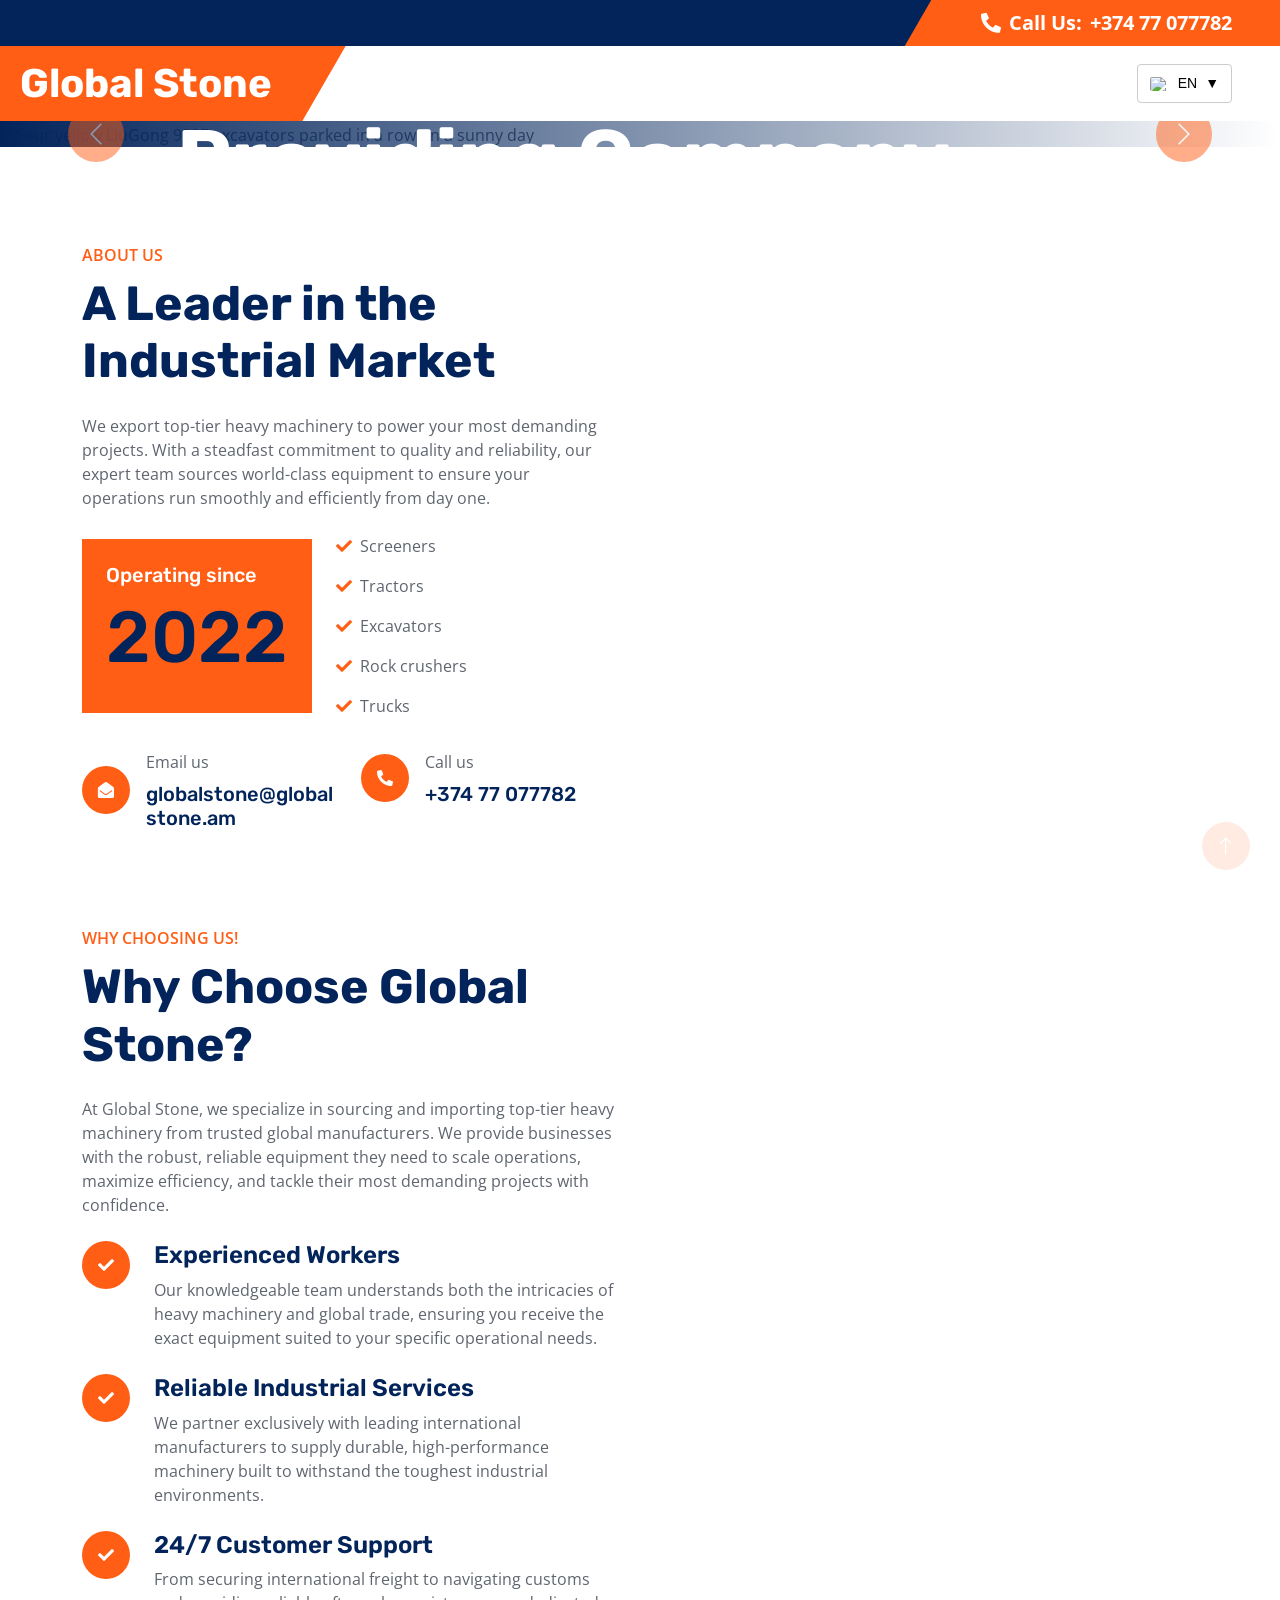
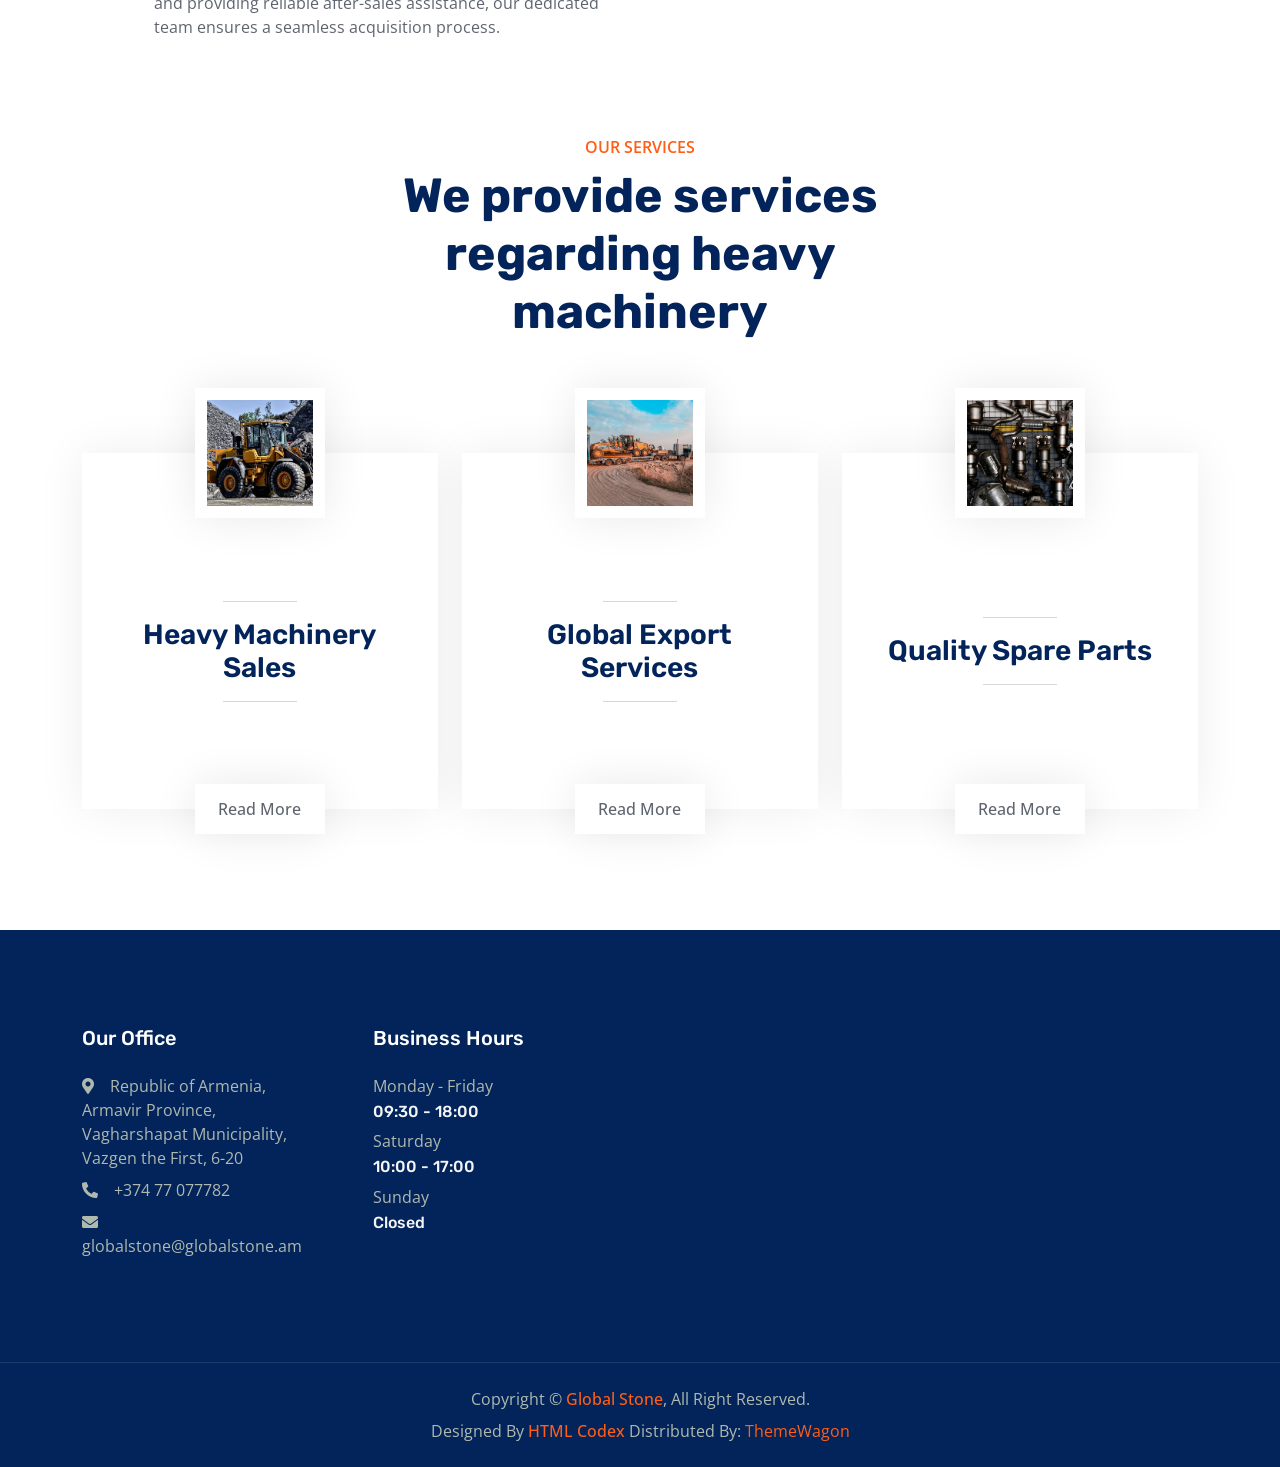
==== commit 7e0e4f47: "replaced some libraries with their minified versions." ====
--- a/index.html
+++ b/index.html
@@ -6,6 +6,18 @@
     <title>Global Stone - Heavy Machinery Exporter in Armenia</title>
     <meta content="width=device-width, initial-scale=1.0" name="viewport">
     <meta name="description" content="Global exporters of premium heavy machinery. We supply excavators, bulldozers, stone crushers, and screeners to construction sites worldwide.">
+
+    <link rel="canonical" href="https://globalstone.am/" />
+    <link rel="alternate" hreflang="en" href="https://globalstone.am/" />
+    <link rel="alternate" hreflang="ru" href="https://globalstone.am/ru/" />
+    <link rel="alternate" hreflang="hy" href="https://globalstone.am/hy/" />
+    <link rel="alternate" hreflang="x-default" href="https://globalstone.am/" />
+
+    <meta property="og:type" content="website">
+    <meta property="og:url" content="https://globalstone.am/">
+    <meta property="og:title" content="Global Stone | Heavy Machinery Export & Spare Parts">
+    <meta property="og:description" content="Global Stone specializes in the international export and sale of heavy machinery from Armenia. We provide reliable equipment and premium spare parts worldwide.">
+    <meta property="og:image" content="https://globalstone.am/img/OGpic.jpg">
 
     <!-- Favicon -->
     <link href="img/favicon.png" rel="icon">
@@ -19,7 +31,7 @@
 
     <!-- Icon Font Stylesheet -->
     <link href="https://cdnjs.cloudflare.com/ajax/libs/font-awesome/5.10.0/css/all.min.css" rel="stylesheet">
-    <link href="https://cdn.jsdelivr.net/npm/bootstrap-icons@1.4.1/font/bootstrap-icons.css" rel="stylesheet">
+    <link href="https://cdn.jsdelivr.net/npm/bootstrap-icons@1.4.1/font/bootstrap-icons.min.css" rel="stylesheet">
 
     <!-- Libraries Stylesheet -->
     <link href="lib/animate/animate.min.css" rel="stylesheet">
@@ -66,7 +78,7 @@
 
     <!-- Navbar Start -->
     <nav class="navbar bg-white navbar-light sticky-top py-0 pe-2 pe-md-5">
-        <a href="/index.html" class="navbar-brand ps-5 me-0 small-padding">
+        <a href="/" class="navbar-brand ps-5 me-0 small-padding">
             <h2 class="text-white m-0 font-size-24">Global Stone</h2>
         </a>
 
@@ -79,19 +91,19 @@
 
     <ul class="lang-menu" id="langMenu">
     <li data-lang="EN" data-flag="img/flags/us.svg">
-        <a href="/index.html" class="lang-link">
+        <a href="/" class="lang-link">
         <img src="img/flags/us.svg" alt="English">
         <span>EN</span>
         </a>
     </li>
     <li data-lang="HY" data-flag="img/flags/am.svg">
-        <a href="/hy/index.html" class="lang-link">
+        <a href="/hy/" class="lang-link">
         <img src="img/flags/am.svg" alt="Armenian">
         <span>AM</span>
         </a>
     </li>
     <li data-lang="RU" data-flag="img/flags/ru.svg">
-        <a href="/ru/index.html" class="lang-link">
+        <a href="/ru/" class="lang-link">
         <img src="img/flags/ru.svg" alt="Russian">
         <span>RU</span>
         </a>
@@ -104,7 +116,7 @@
         </button>
         <div class="collapse navbar-collapse" id="navbarCollapse">
             <div class="navbar-nav ms-auto p-4 p-lg-0">
-                <a href="index.html" class="nav-item nav-link active">Home</a>
+                <a href="" class="nav-item nav-link active">Home</a>
                 <a href="about.html" class="nav-item nav-link">About</a>
                 <a href="service.html" class="nav-item nav-link">Services</a>
                 <div class="nav-item dropdown">
@@ -140,7 +152,7 @@
                         <img 
                             src="img/carousel-2-desktop.jpg" 
                             class="w-100" 
-                            alt="Carousel Image" 
+                            alt="Four yellow LiuGong 922E excavators parked in a row on a sunny day" 
                             fetchpriority="high">
                     </picture>
                     <div class="carousel-caption">
@@ -167,7 +179,7 @@
                         <img 
                             src="img/carousel-1-desktop.jpg" 
                             class="w-100" 
-                            alt="Carousel Image">
+                            alt="Yellow excavator digging a trench">
                     </picture>
                     <div class="carousel-caption">
                         <div class="container">
@@ -212,14 +224,14 @@
                 </div> -->
                 <div class="col-lg-6 wow fadeIn" data-wow-delay="0.5s">
                     <p class="fw-medium text-uppercase text-primary mb-2">About Us</p>
-                    <h2 class="display-5 mb-4">We Are Leader In Industrial Market</h2>
+                    <h2 class="display-5 mb-4">A Leader in the Industrial Market</h2>
                     <p class="mb-4">We export top-tier heavy machinery to power your most demanding projects. With a steadfast commitment to quality and reliability, our expert team sources world-class equipment to ensure your operations run smoothly and efficiently from day one.
                     </p>
                     <div class="d-flex align-items-center mb-4">
                         <div class="flex-shrink-0 bg-primary p-4">
                             <!-- <h5 class="text-white">Years of</h5> -->
                             <h5 class="text-white">Operating since</h5>
-                            <h2 class="display-2">2022</h2>
+                            <h5 class="display-2">2022</h5>
 
                         </div>
                         <div class="ms-4">
@@ -315,7 +327,7 @@
                 </div> -->
                 <div class="col-lg-6 wow fadeInUp" data-wow-delay="0.5s">
                     <p class="fw-medium text-uppercase text-primary mb-2">Why Choosing Us!</p>
-                    <h2 class="display-5 mb-4">Few Reasons Why People Choosing Us!</h2>
+                    <h2 class="display-5 mb-4">Why Choose Global Stone?</h2>
                     <p class="mb-4">At Global Stone, we specialize in sourcing and importing top-tier heavy machinery from trusted global manufacturers. We provide businesses with the robust, reliable equipment they need to scale operations, maximize efficiency, and tackle their most demanding projects with confidence.
                     </p>
                     <div class="row gy-4">
@@ -392,9 +404,9 @@
             <div class="row gy-5 gx-4">
                 <div class="col-md-6 col-lg-4 wow fadeInUp" data-wow-delay="0.1s">
                     <div class="service-item">
-                        <img class="img-fluid" src="img/thumb_input.webp" alt="">
+                        <img class="img-fluid" src="img/thumb_input.webp" alt="Volvo L90G front-end loader for heavy-duty mining and construction">
                         <div class="service-img">
-                            <img class="img-fluid" src="img/thumb_input.webp" alt="">
+                            <img class="img-fluid" src="img/thumb_input.webp" alt="Volvo L90G front-end loader for heavy-duty mining and construction">
                         </div>
                         <div class="service-detail">
                             <div class="service-title">
@@ -411,9 +423,9 @@
                 </div>
                 <div class="col-md-6 col-lg-4 wow fadeInUp" data-wow-delay="0.3s">
                     <div class="service-item">
-                        <img class="img-fluid" src="img/thumb_input_2.webp" alt="">
+                        <img class="img-fluid" src="img/thumb_input_2.webp" alt="Yellow Komatsu motor grader being transported on a blue flatbed trailer">
                         <div class="service-img">
-                            <img class="img-fluid" src="img/thumb_input_2.webp" alt="">
+                            <img class="img-fluid" src="img/thumb_input_2.webp" alt="Yellow Komatsu motor grader being transported on a blue flatbed trailer">
                         </div>
                         <div class="service-detail">
                             <div class="service-title">
@@ -430,9 +442,9 @@
                 </div>
                 <div class="col-md-6 col-lg-4 wow fadeInUp" data-wow-delay="0.5s">
                     <div class="service-item">
-                        <img class="img-fluid" src="img/thumb_input_3.webp" alt="">
+                        <img class="img-fluid" src="img/thumb_input_3.webp" alt="Assorted catalytic converters and exhaust system components hanging on a metal grid wall">
                         <div class="service-img">
-                            <img class="img-fluid" src="img/thumb_input_3.webp" alt="">
+                            <img class="img-fluid" src="img/thumb_input_3.webp" alt="Assorted catalytic converters and exhaust system components hanging on a metal grid wall">
                         </div>
                         <div class="service-detail">
                             <div class="service-title">
